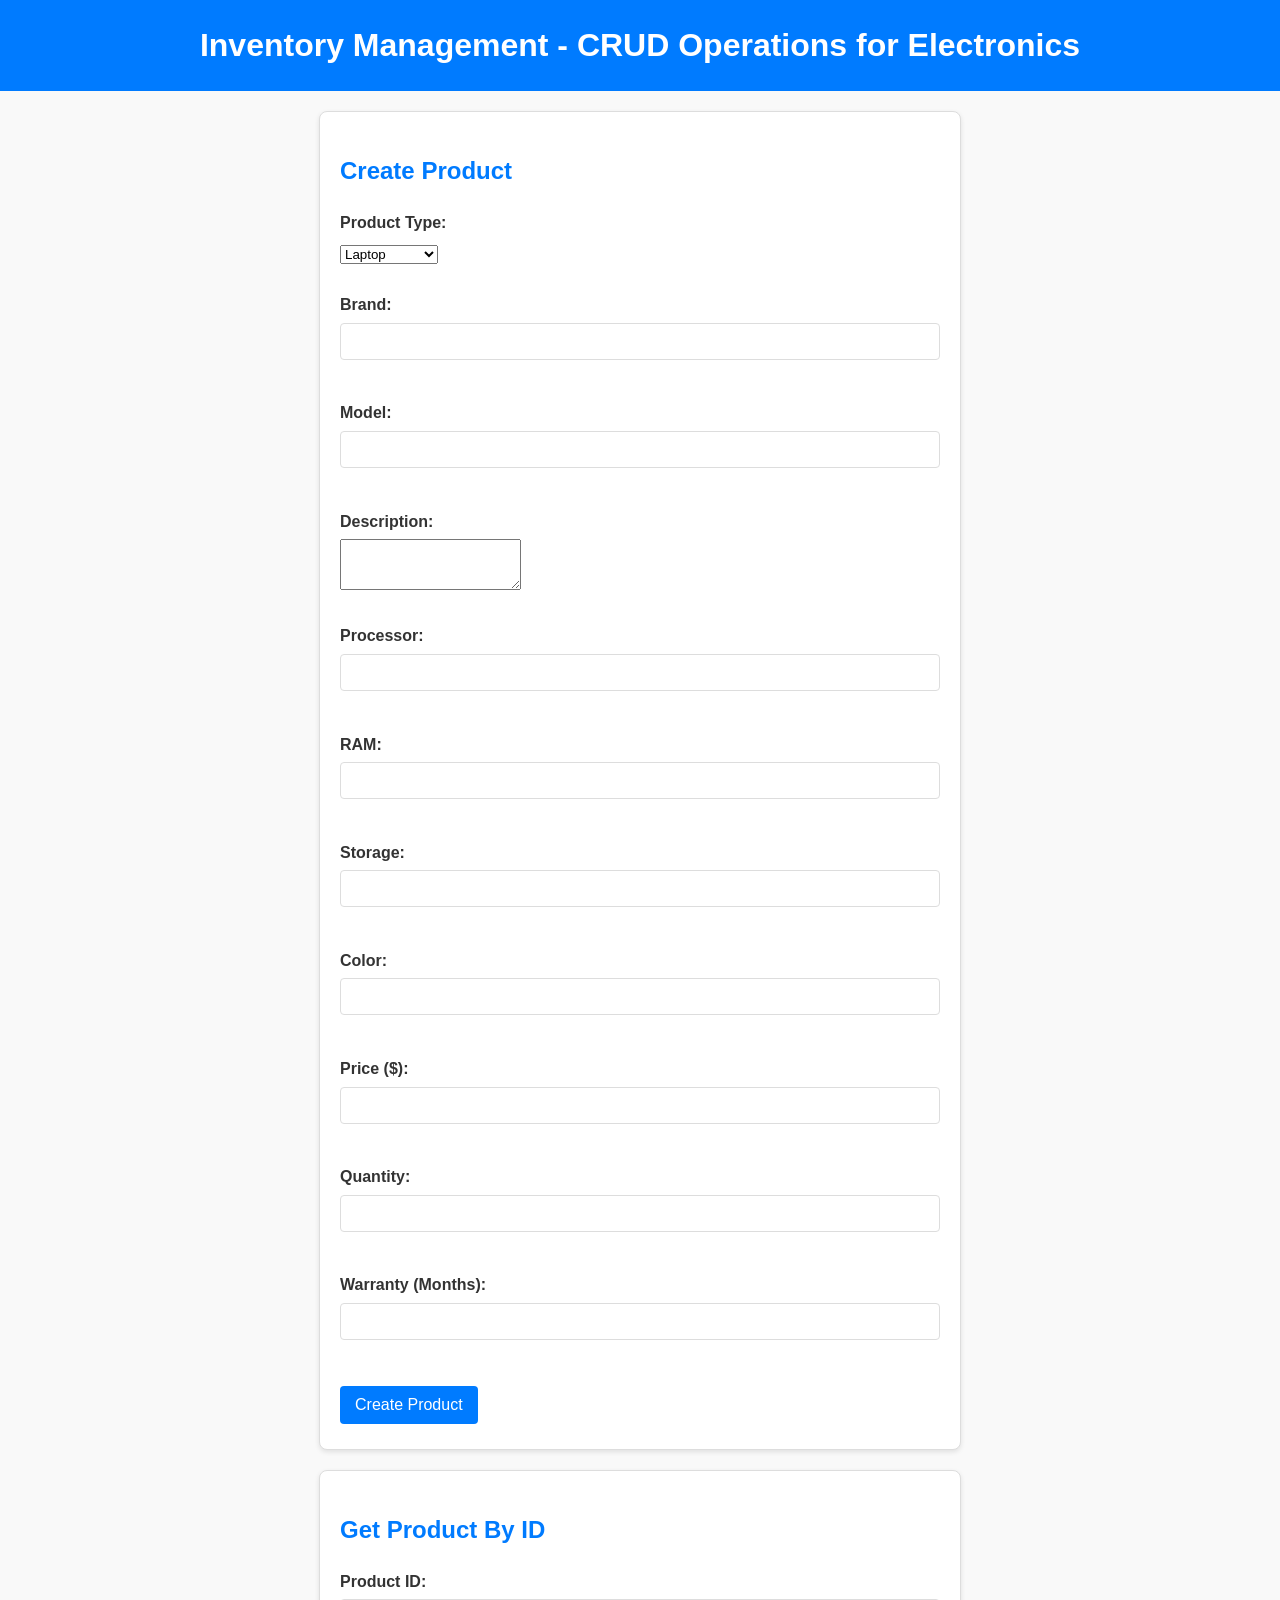
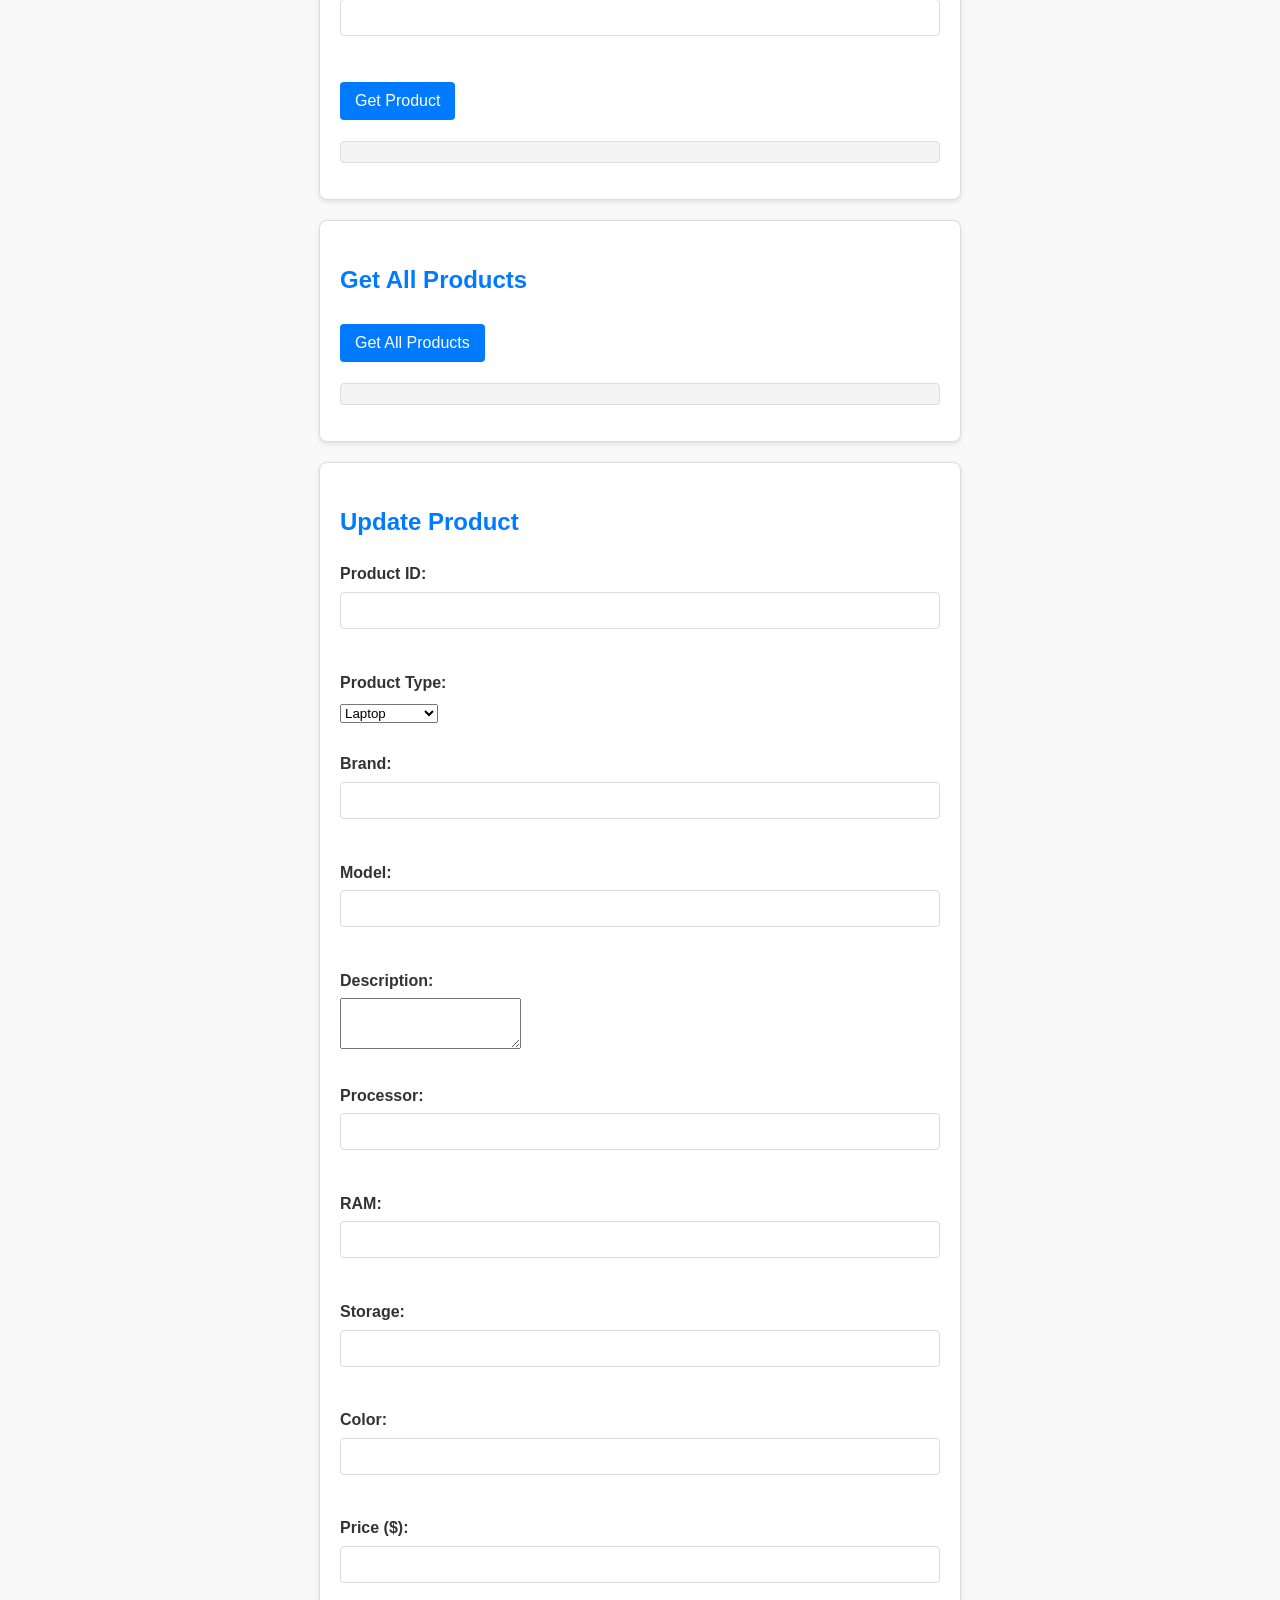
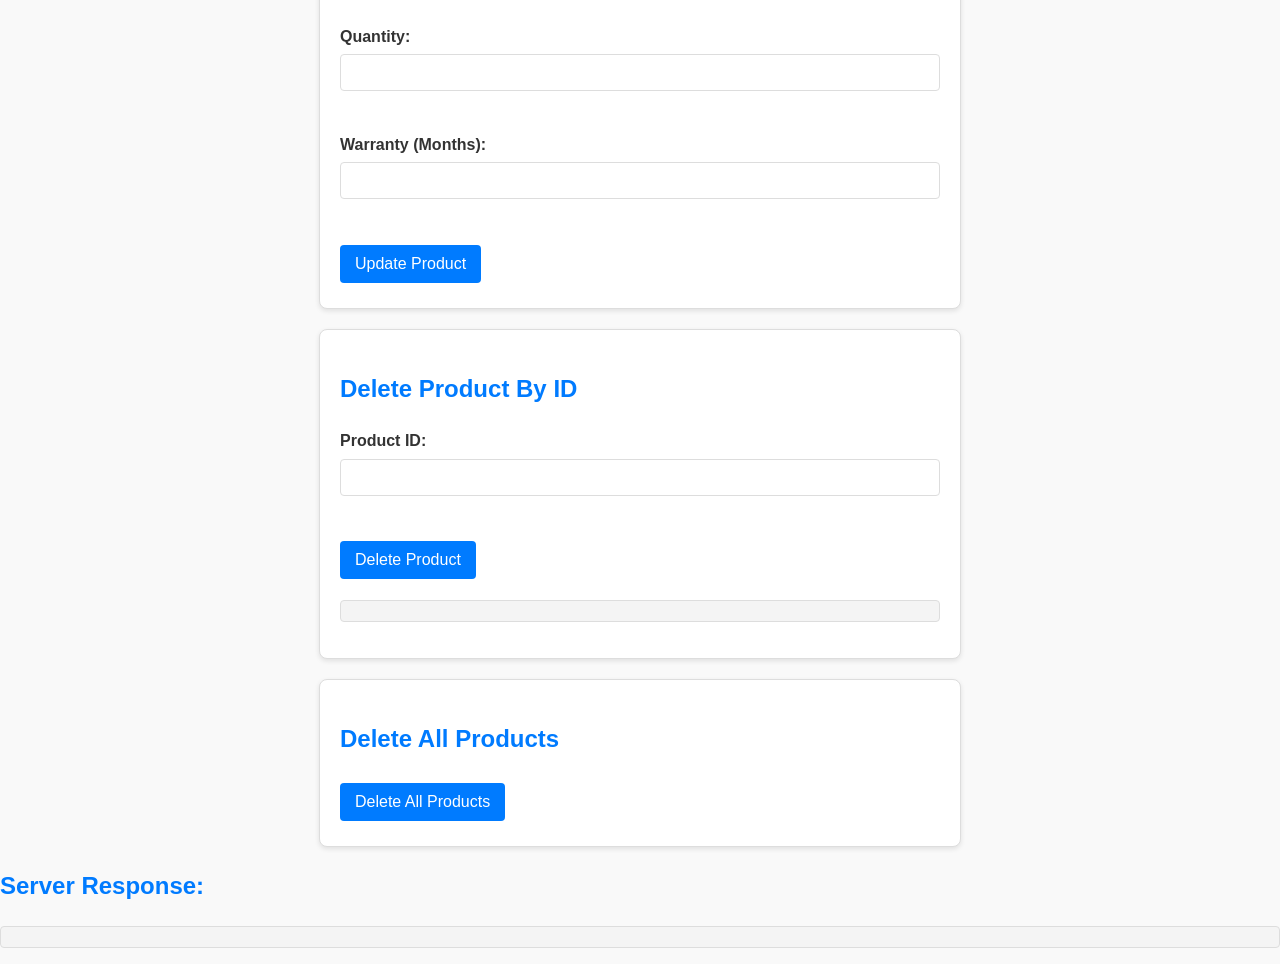
==== warehouse-frontend/admin.html @ 66490981 "Fixed Admin.js." ====
<!DOCTYPE html>
<html lang="en">
<head>
    <meta charset="UTF-8">
    <meta name="viewport" content="width=device-width, initial-scale=1.0">
    <title>Inventory Management</title>
    <script src="./js/admin.js" defer></script>
    <link rel="stylesheet" href="./css/styles.css">
</head>
<body>
<h1>Inventory Management - CRUD Operations for Electronics</h1>

<!-- Create Product -->
<section>
    <h2>Create Product</h2>

    <label for="create-type">Product Type:</label>
    <select id="create-type" onchange="toggleFields('create')">
        <option value="laptop">Laptop</option>
        <option value="smartphone">Smartphone</option>
        <option value="headphones">Headphones</option>
    </select><br><br>

    <label for="create-brand">Brand:</label>
    <input type="text" id="create-brand" required><br><br>

    <label for="create-model">Model:</label>
    <input type="text" id="create-model" required><br><br>

    <label for="create-description">Description:</label>
    <textarea id="create-description" rows="3" required></textarea><br><br>

    <div id="extra-fields-create">
        <label for="create-processor">Processor:</label>
        <input type="text" id="create-processor"><br><br>

        <label for="create-ram">RAM:</label>
        <input type="text" id="create-ram"><br><br>

        <label for="create-storage">Storage:</label>
        <input type="text" id="create-storage"><br><br>
    </div>

    <label for="create-color">Color:</label>
    <input type="text" id="create-color"><br><br>

    <label for="create-price">Price ($):</label>
    <input type="number" id="create-price" required><br><br>

    <label for="create-quantity">Quantity:</label>
    <input type="number" id="create-quantity" required><br><br>

    <label for="create-warranty">Warranty (Months):</label>
    <input type="number" id="create-warranty"><br><br>

    <button onclick="createProduct()">Create Product</button>
</section>

<!-- Get Product By ID -->
<section>
    <h2>Get Product By ID</h2>
    <label for="get-id">Product ID:</label>
    <input type="text" id="get-id" required><br><br>
    <button onclick="getProductById()">Get Product</button>
    <pre id="product-response"></pre>
</section>

<!-- Get All Products -->
<section>
    <h2>Get All Products</h2>
    <button onclick="getAllProducts()">Get All Products</button>
    <pre id="all-products-response"></pre>
</section>

<!-- Update Product -->
<section>
    <h2>Update Product</h2>
    <label for="update-id">Product ID:</label>
    <input type="text" id="update-id" required><br><br>

    <label for="update-type">Product Type:</label>
    <select id="update-type" onchange="toggleFields('update')">
        <option value="laptop">Laptop</option>
        <option value="smartphone">Smartphone</option>
        <option value="headphones">Headphones</option>
    </select><br><br>

    <label for="update-brand">Brand:</label>
    <input type="text" id="update-brand"><br><br>

    <label for="update-model">Model:</label>
    <input type="text" id="update-model"><br><br>

    <label for="update-description">Description:</label>
    <textarea id="update-description" rows="3"></textarea><br><br>

    <div id="extra-fields-update">
        <label for="update-processor">Processor:</label>
        <input type="text" id="update-processor"><br><br>

        <label for="update-ram">RAM:</label>
        <input type="text" id="update-ram"><br><br>

        <label for="update-storage">Storage:</label>
        <input type="text" id="update-storage"><br><br>
    </div>

    <label for="update-color">Color:</label>
    <input type="text" id="update-color"><br><br>

    <label for="update-price">Price ($):</label>
    <input type="number" id="update-price"><br><br>

    <label for="update-quantity">Quantity:</label>
    <input type="number" id="update-quantity"><br><br>

    <label for="update-warranty">Warranty (Months):</label>
    <input type="number" id="update-warranty"><br><br>

    <button onclick="updateProduct()">Update Product</button>
</section>

<!-- Delete Product By ID -->
<section>
    <h2>Delete Product By ID</h2>
    <label for="delete-id">Product ID:</label>
    <input type="text" id="delete-id" required><br><br>
    <button onclick="deleteProduct()">Delete Product</button>
    <pre id="delete-response"></pre>
</section>



<!-- Delete All Products -->
<section>
    <h2>Delete All Products</h2>
    <button onclick="deleteAllProducts()">Delete All Products</button>
</section>

<h2>Server Response:</h2>
<pre id="server-response"></pre>
</body>
</html>
---- warehouse-frontend/css/styles.css ----
/* General Styles */
body {
    font-family: Arial, sans-serif;
    margin: 0;
    padding: 0;
    background-color: #f9f9f9;
    color: #333;
    line-height: 1.6;
}

h1 {
    text-align: center;
    background-color: #007bff;
    color: white;
    padding: 20px;
    margin: 0;
}

h2 {
    color: #007bff;
}

/* Sections */
section {
    background-color: white;
    margin: 20px auto;
    padding: 20px;
    border: 1px solid #ddd;
    border-radius: 8px;
    box-shadow: 0 2px 5px rgba(0, 0, 0, 0.1);
    max-width: 600px;
}

/* Labels and Inputs */
label {
    font-weight: bold;
    display: block;
    margin-bottom: 5px;
}

input[type="text"],
input[type="number"] {
    width: 100%;
    padding: 10px;
    margin-bottom: 15px;
    border: 1px solid #ddd;
    border-radius: 4px;
    box-sizing: border-box;
}

/* Buttons */
button {
    display: inline-block;
    background-color: #007bff;
    color: white;
    padding: 10px 15px;
    border: none;
    border-radius: 4px;
    cursor: pointer;
    font-size: 16px;
    margin: 5px 0;
}

button:hover {
    background-color: #0056b3;
}

/* Pre-formatted Response Areas */
pre {
    background-color: #f4f4f4;
    border: 1px solid #ddd;
    padding: 10px;
    overflow-x: auto;
    border-radius: 4px;
    font-family: Consolas, "Courier New", monospace;
}

/* Responsive Design */
@media (max-width: 768px) {
    section {
        margin: 10px;
        padding: 15px;
    }

    input[type="text"],
    input[type="number"] {
        font-size: 14px;
    }

    button {
        font-size: 14px;
        padding: 8px 12px;
    }
}
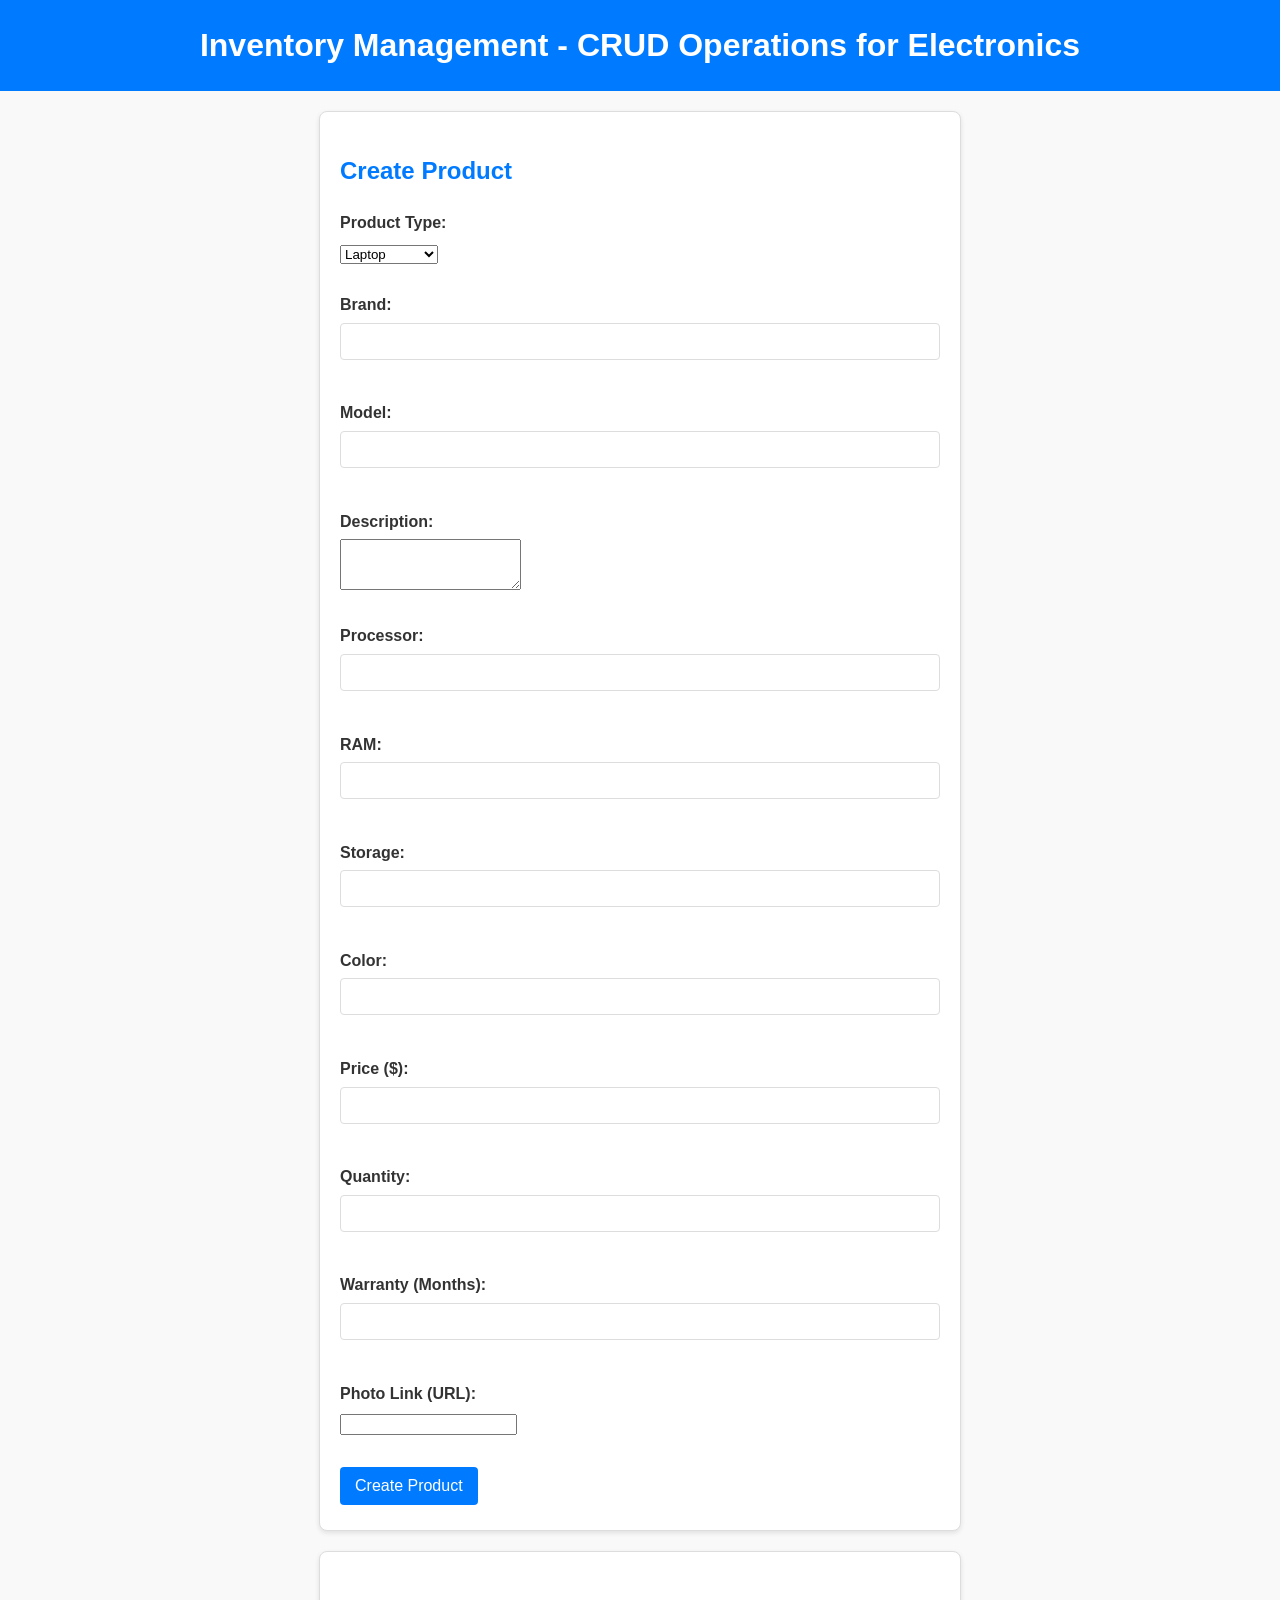
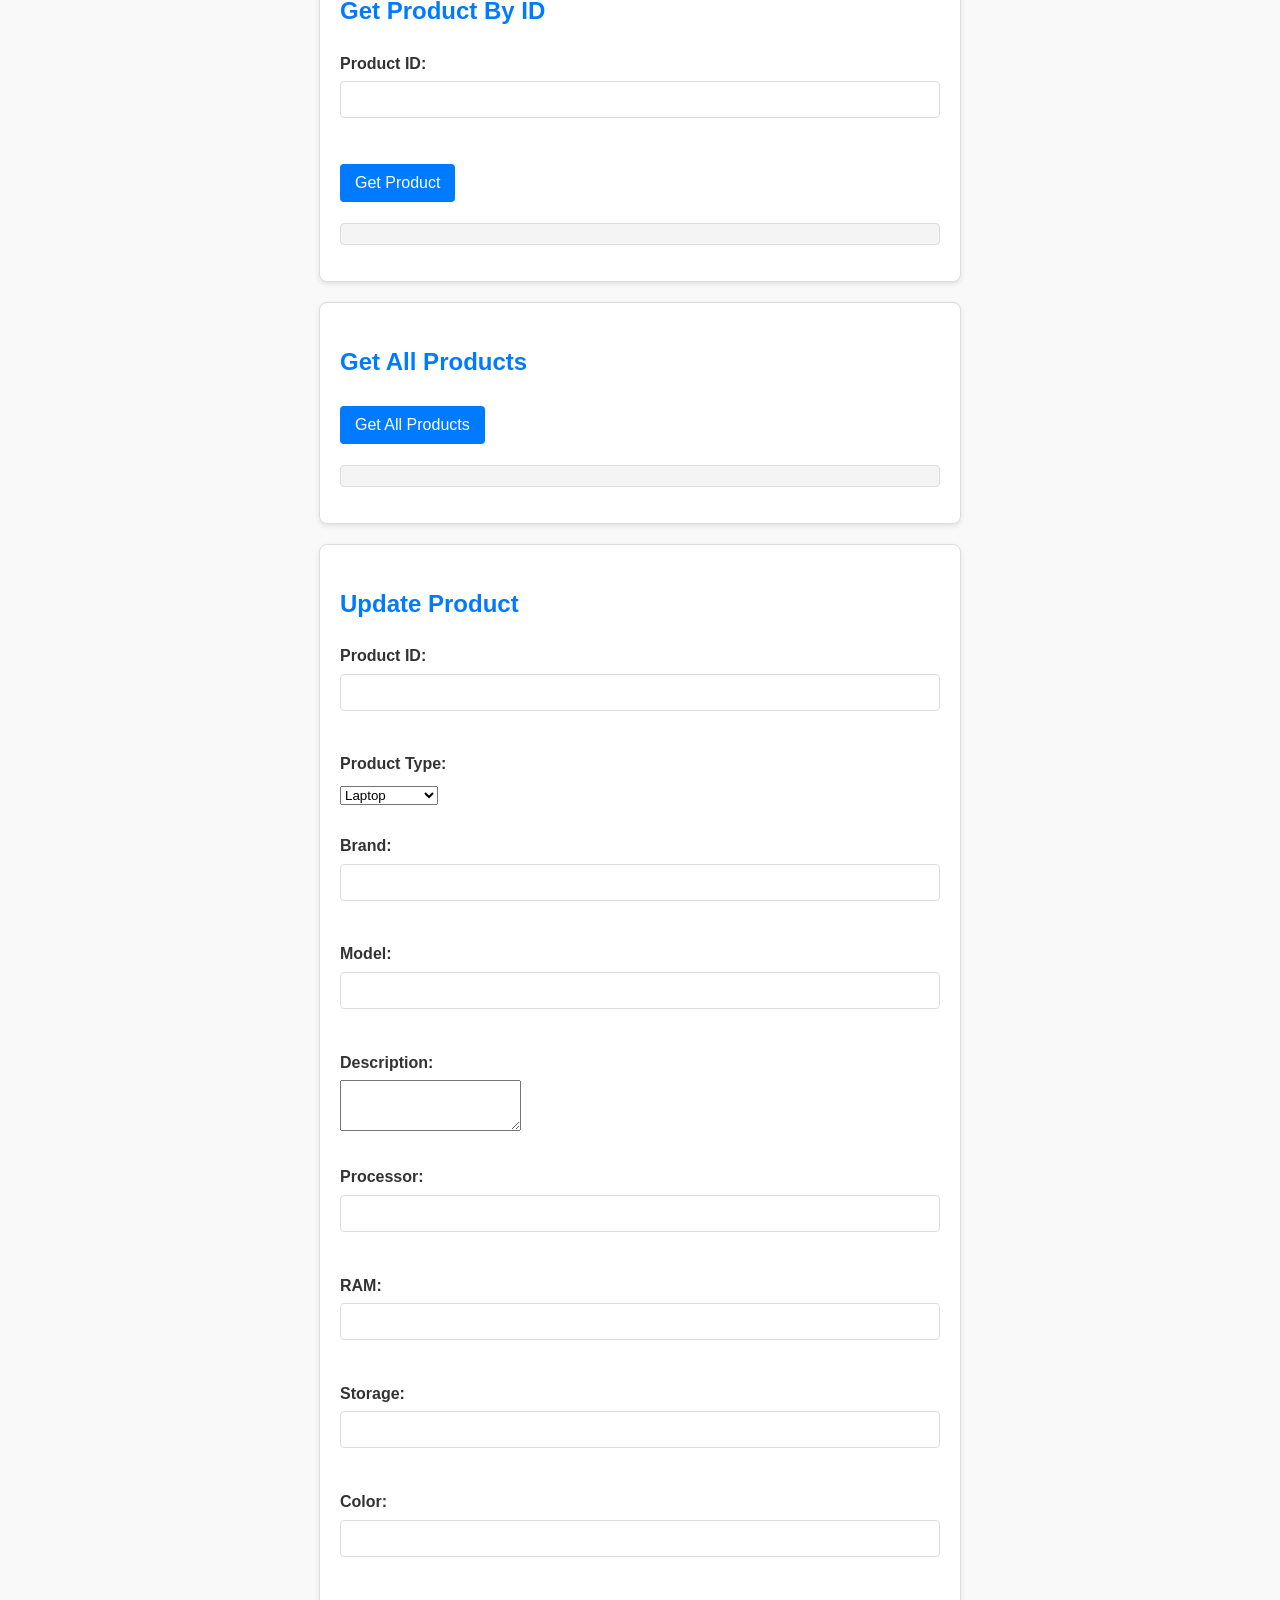
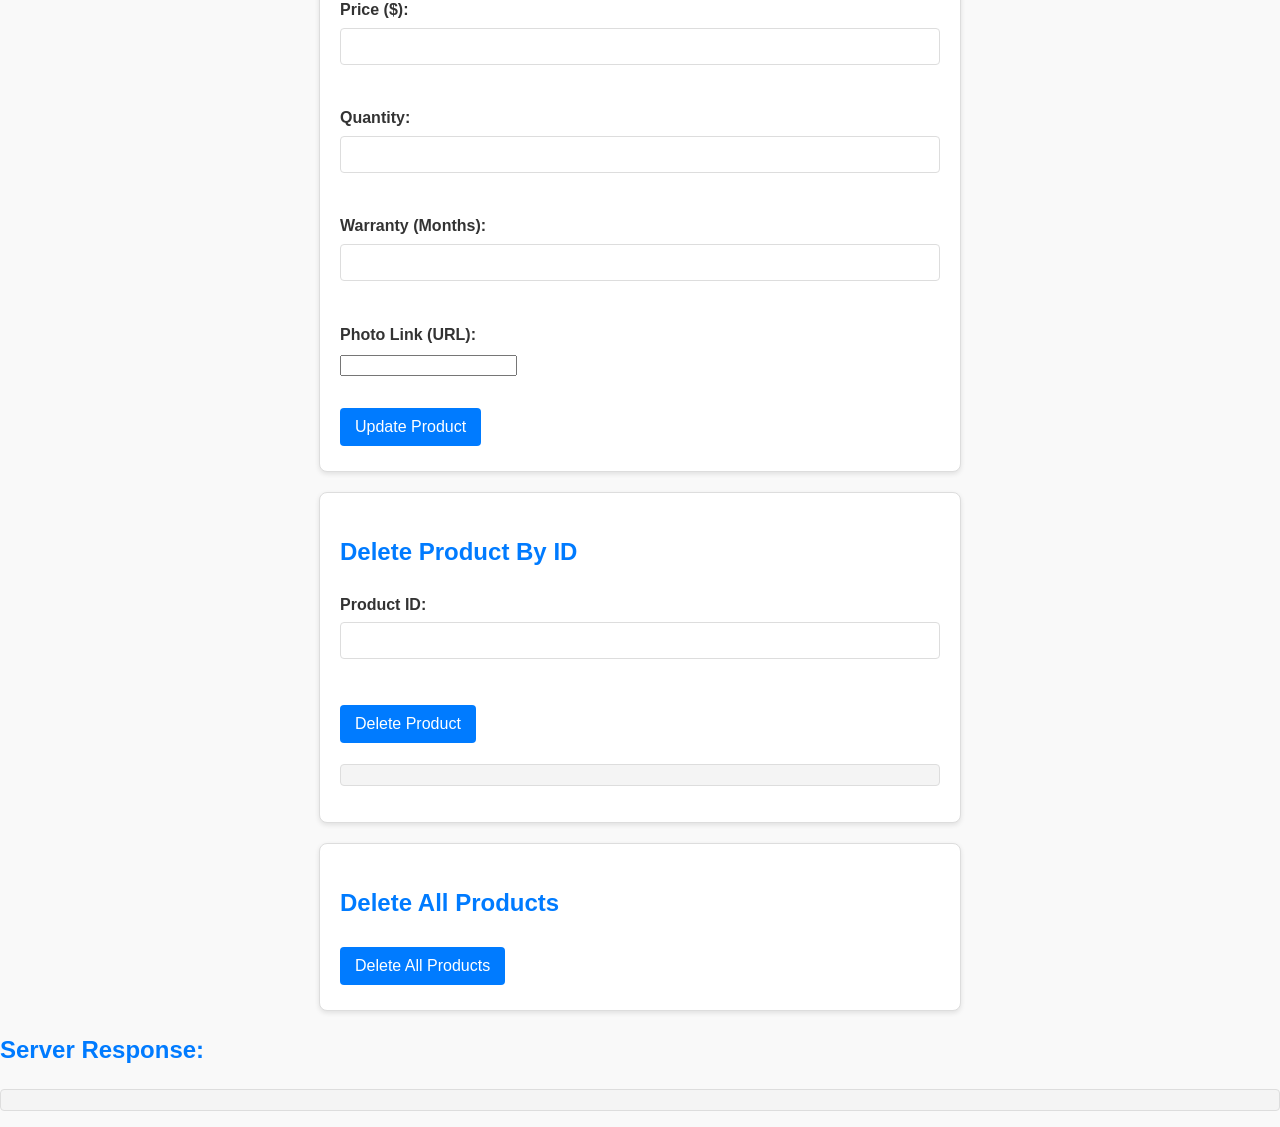
==== commit df275f7b: "Adding photos to index.html." ====
--- a/warehouse-frontend/admin.html
+++ b/warehouse-frontend/admin.html
@@ -13,7 +13,6 @@
 <!-- Create Product -->
 <section>
     <h2>Create Product</h2>
-
     <label for="create-type">Product Type:</label>
     <select id="create-type" onchange="toggleFields('create')">
         <option value="laptop">Laptop</option>
@@ -52,6 +51,9 @@
 
     <label for="create-warranty">Warranty (Months):</label>
     <input type="number" id="create-warranty"><br><br>
+
+    <label for="create-link">Photo Link (URL):</label>
+    <input type="url" id="create-link" required><br><br>
 
     <button onclick="createProduct()">Create Product</button>
 </section>
@@ -117,6 +119,9 @@
     <label for="update-warranty">Warranty (Months):</label>
     <input type="number" id="update-warranty"><br><br>
 
+    <label for="update-link">Photo Link (URL):</label>
+    <input type="url" id="update-link"><br><br>
+
     <button onclick="updateProduct()">Update Product</button>
 </section>
 
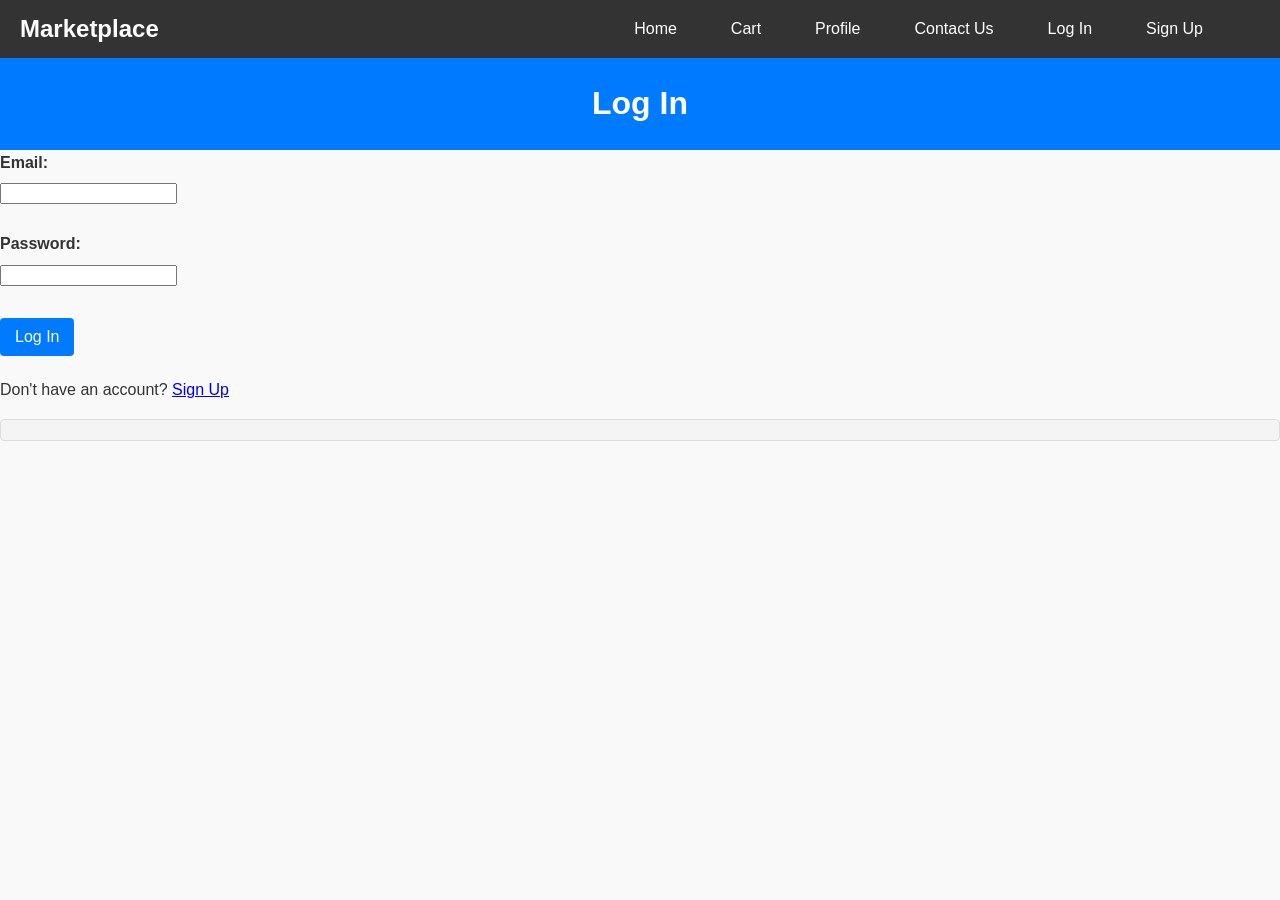
==== commit 7c444421: "Log In verification." ====
--- a/warehouse-frontend/admin.html
+++ b/warehouse-frontend/admin.html
@@ -6,8 +6,24 @@
     <title>Inventory Management</title>
     <script src="./js/admin.js" defer></script>
     <link rel="stylesheet" href="./css/styles.css">
+    <link rel="stylesheet" href="./css/navBar.css">
 </head>
 <body>
+<nav class="navbar">
+    <div class="logo">
+        <a href="index.html">Marketplace</a>
+    </div>
+    <ul class="nav-links">
+        <li><a href="index.html">Home</a></li>
+        <li><a href="shoppingCart.html">Cart</a></li>
+        <li><a href="profile.html">Profile</a></li>
+        <li><a href="ContactUs.html">Contact Us</a></li>
+        <li class="admin-link" id="admin-link" style="display: none;"><a href="admin.html">Admin Panel</a></li>
+        <li><a href="LogIn.html" id="login-link">Log In</a></li>
+        <li><a href="SignUp.html" id="signup-link">Sign Up</a></li>
+        <li><a href="#" id="logout-link" style="display: none;">Log Out</a></li>
+    </ul>
+</nav>
 <h1>Inventory Management - CRUD Operations for Electronics</h1>
 
 <!-- Create Product -->
@@ -144,5 +160,6 @@
 
 <h2>Server Response:</h2>
 <pre id="server-response"></pre>
+<script src="./js/navbar.js" defer></script>
 </body>
 </html>
--- a/warehouse-frontend/css/navBar.css
+++ b/warehouse-frontend/css/navBar.css
@@ -0,0 +1,47 @@
+.navbar {
+    background-color: #333;
+    overflow: hidden;
+    display: flex;
+    justify-content: space-between;
+    align-items: center;
+    padding: 10px 20px;
+}
+
+.logo a {
+    color: #fff;
+    text-decoration: none;
+    font-size: 24px;
+    font-weight: bold;
+}
+
+.nav-links {
+    list-style: none;
+    display: flex;
+    margin: 0;
+    padding: 0;
+}
+
+.nav-links li {
+    margin: 0 15px;
+}
+
+.nav-links a {
+    color: #fff;
+    text-decoration: none;
+    padding: 8px 12px;
+    transition: background-color 0.3s, color 0.3s;
+}
+
+.nav-links a:hover {
+    background-color: #555;
+    color: #fff;
+    border-radius: 4px;
+}
+
+.admin-link {
+    display: none; /* Hidden by default */
+}
+
+#logout-link {
+    cursor: pointer;
+}
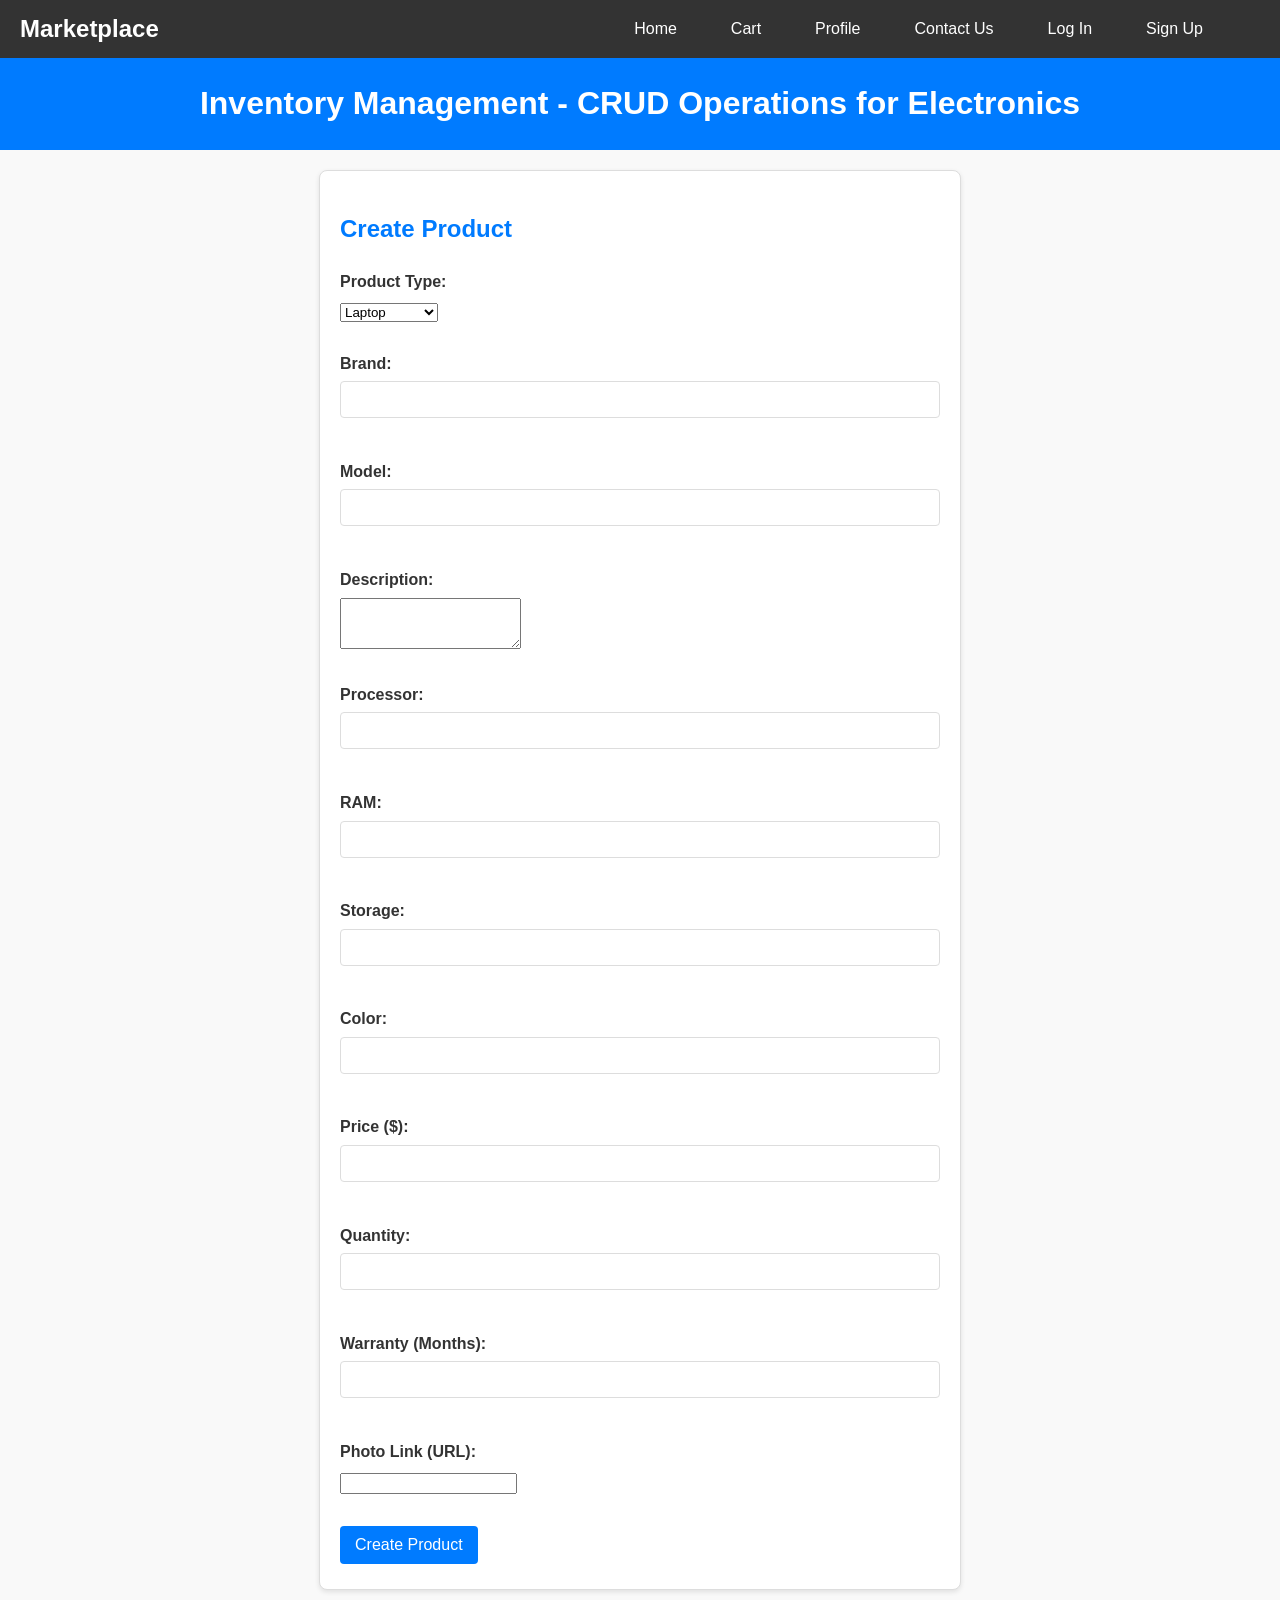
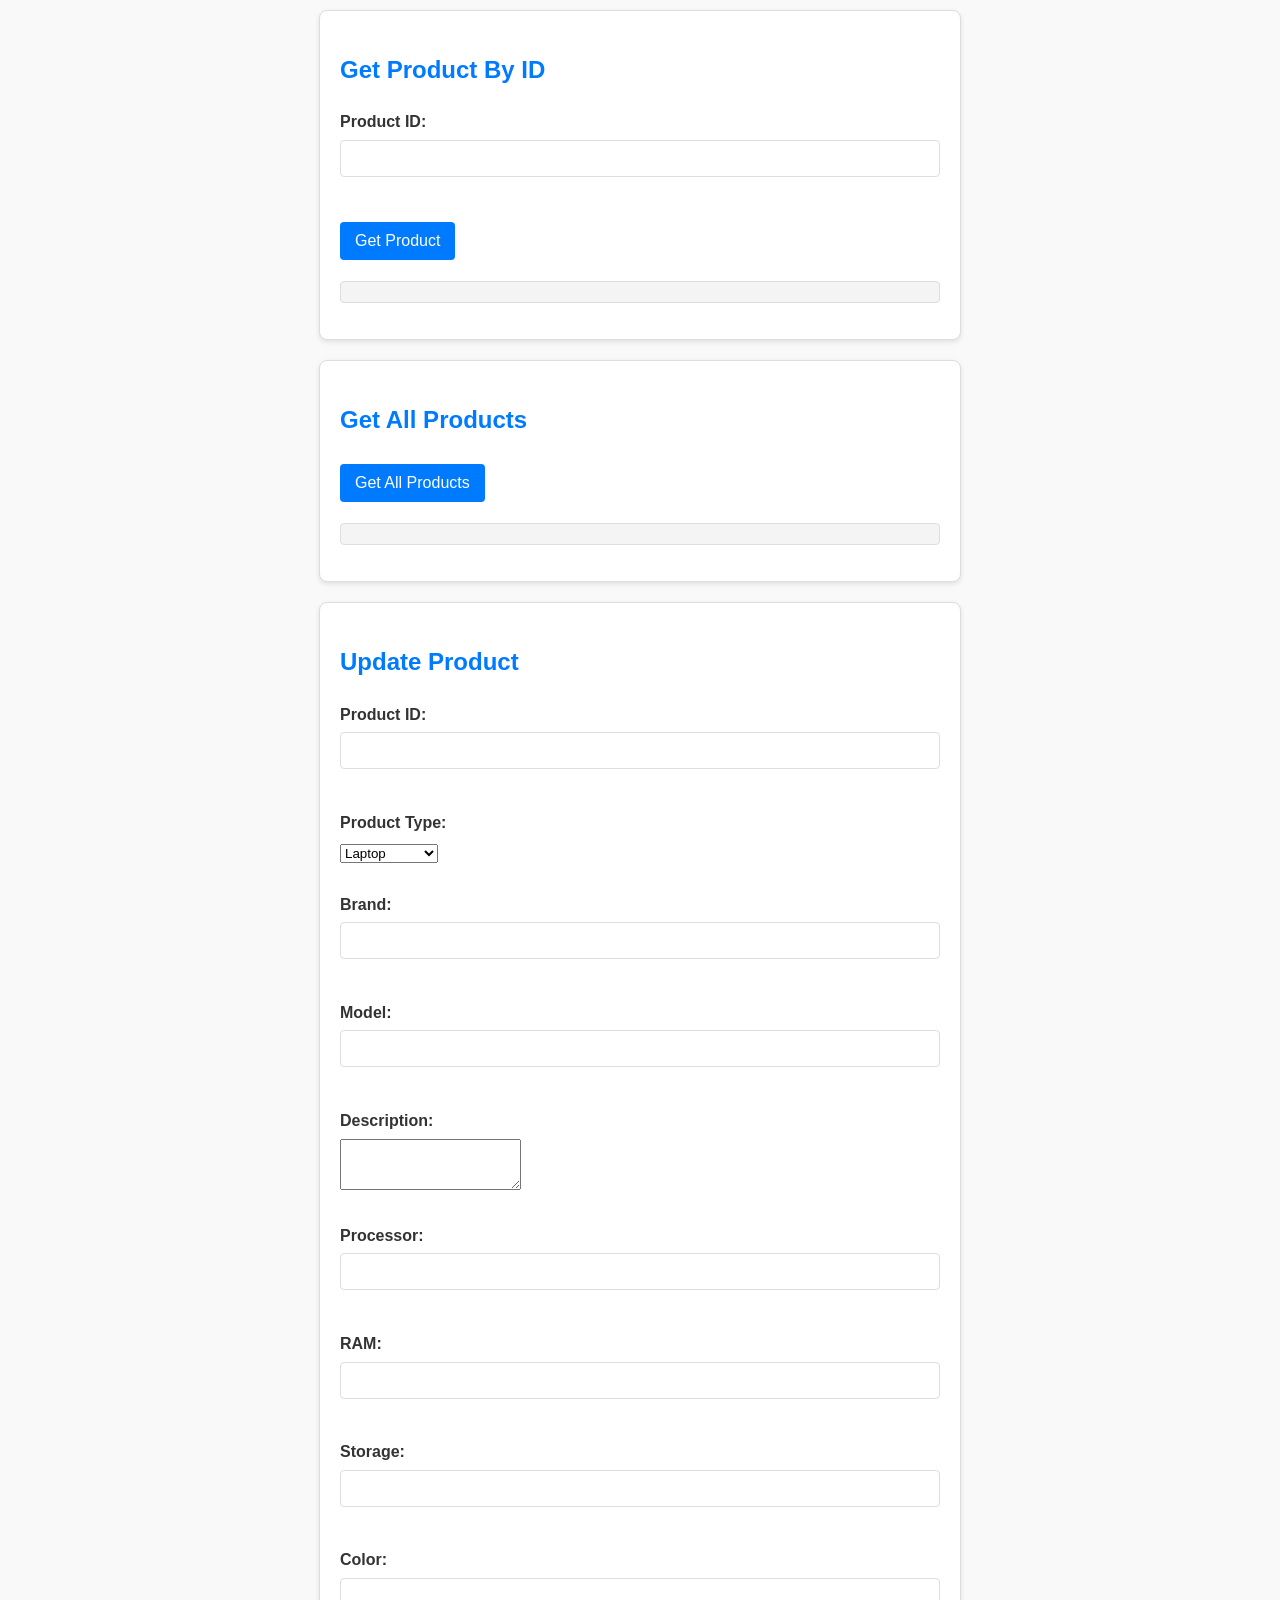
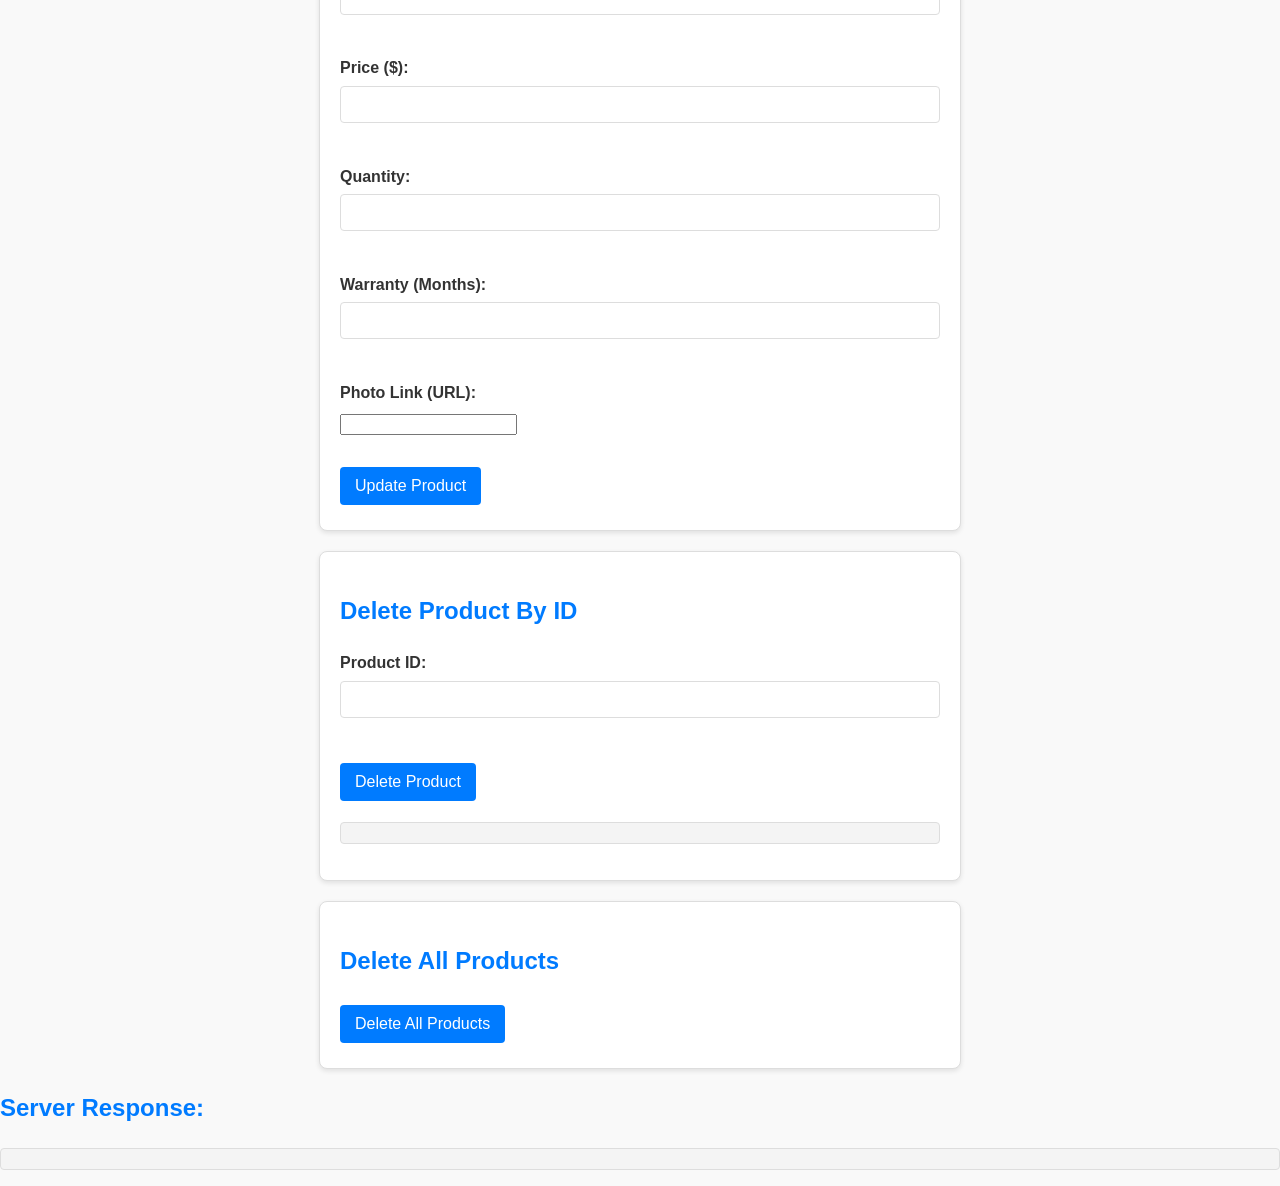
==== commit 9faf49a6: "Log In verification." ====
--- a/warehouse-frontend/admin.html
+++ b/warehouse-frontend/admin.html
@@ -18,7 +18,9 @@
         <li><a href="shoppingCart.html">Cart</a></li>
         <li><a href="profile.html">Profile</a></li>
         <li><a href="ContactUs.html">Contact Us</a></li>
-        <li class="admin-link" id="admin-link" style="display: none;"><a href="admin.html">Admin Panel</a></li>
+        <li class="admin-link" id="admin-link" style="display: none;">
+            <a href="admin.html">Admin Panel</a>
+        </li>
         <li><a href="LogIn.html" id="login-link">Log In</a></li>
         <li><a href="SignUp.html" id="signup-link">Sign Up</a></li>
         <li><a href="#" id="logout-link" style="display: none;">Log Out</a></li>
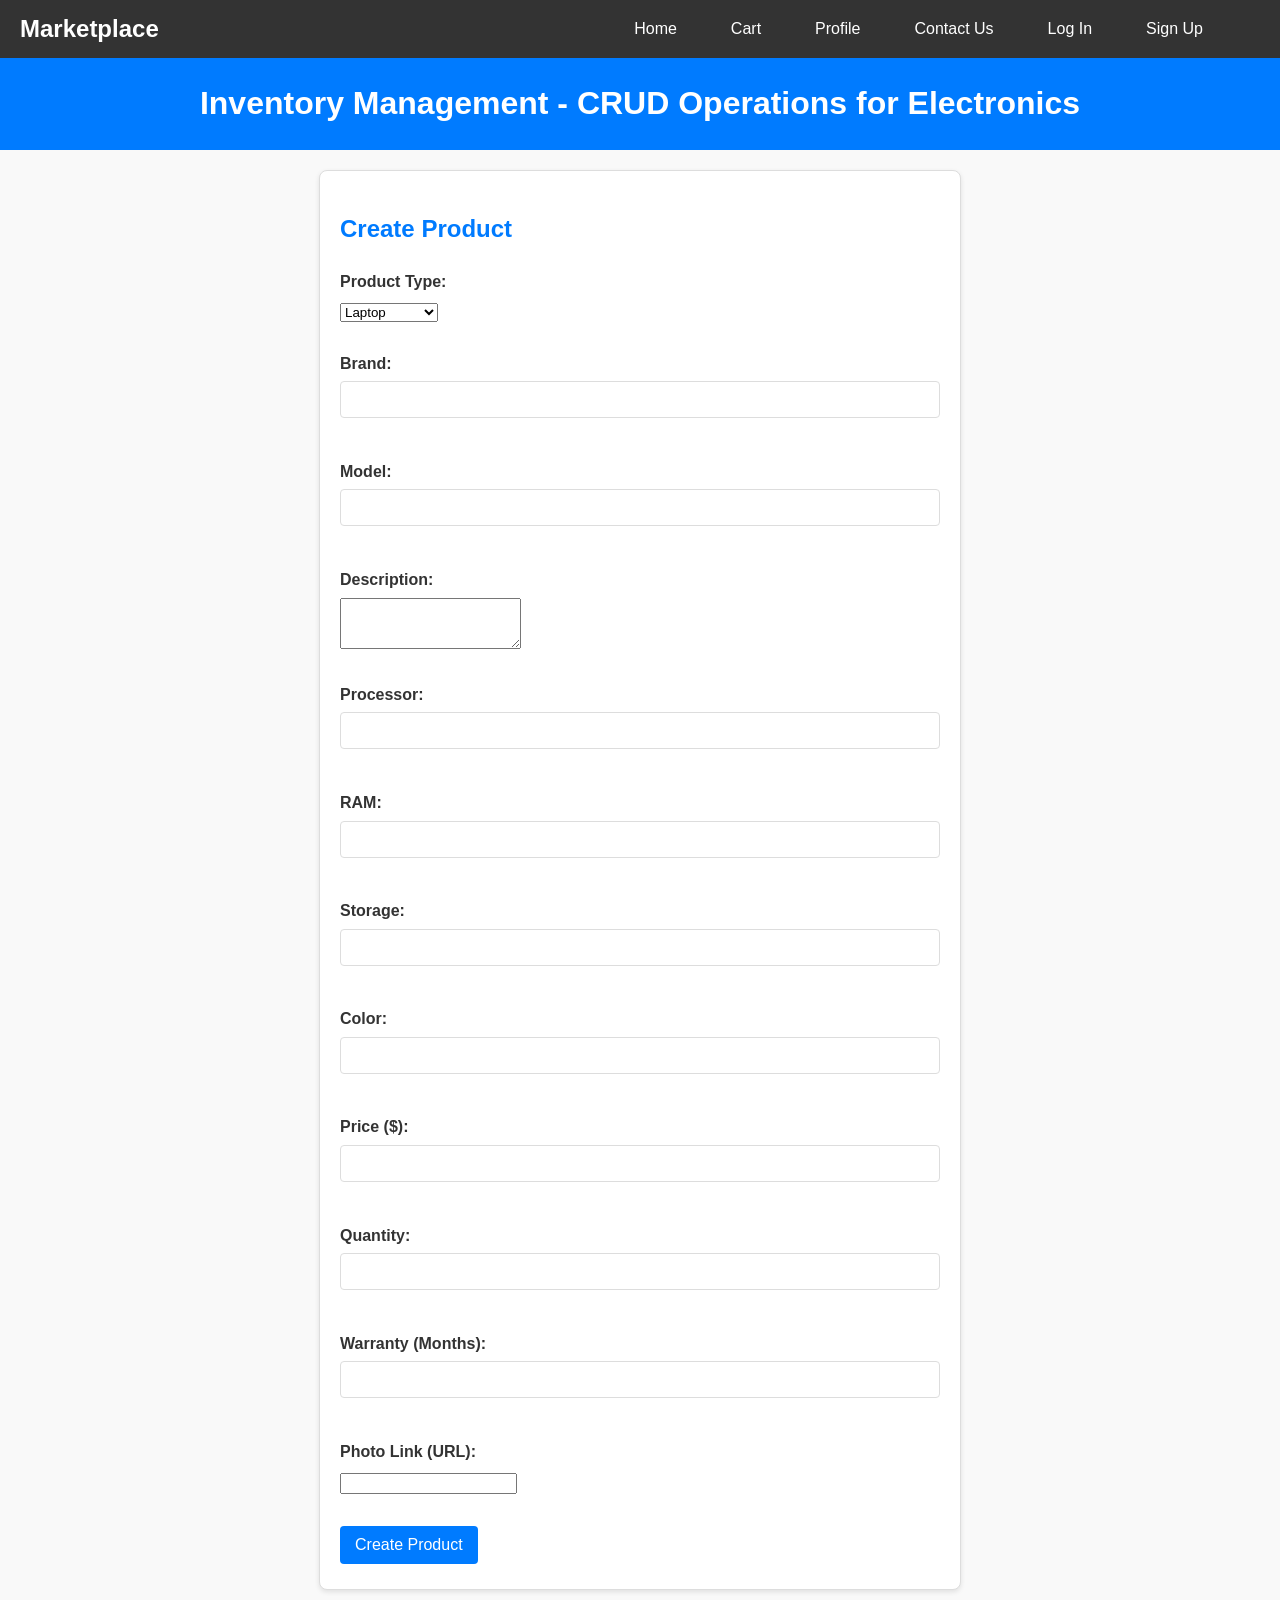
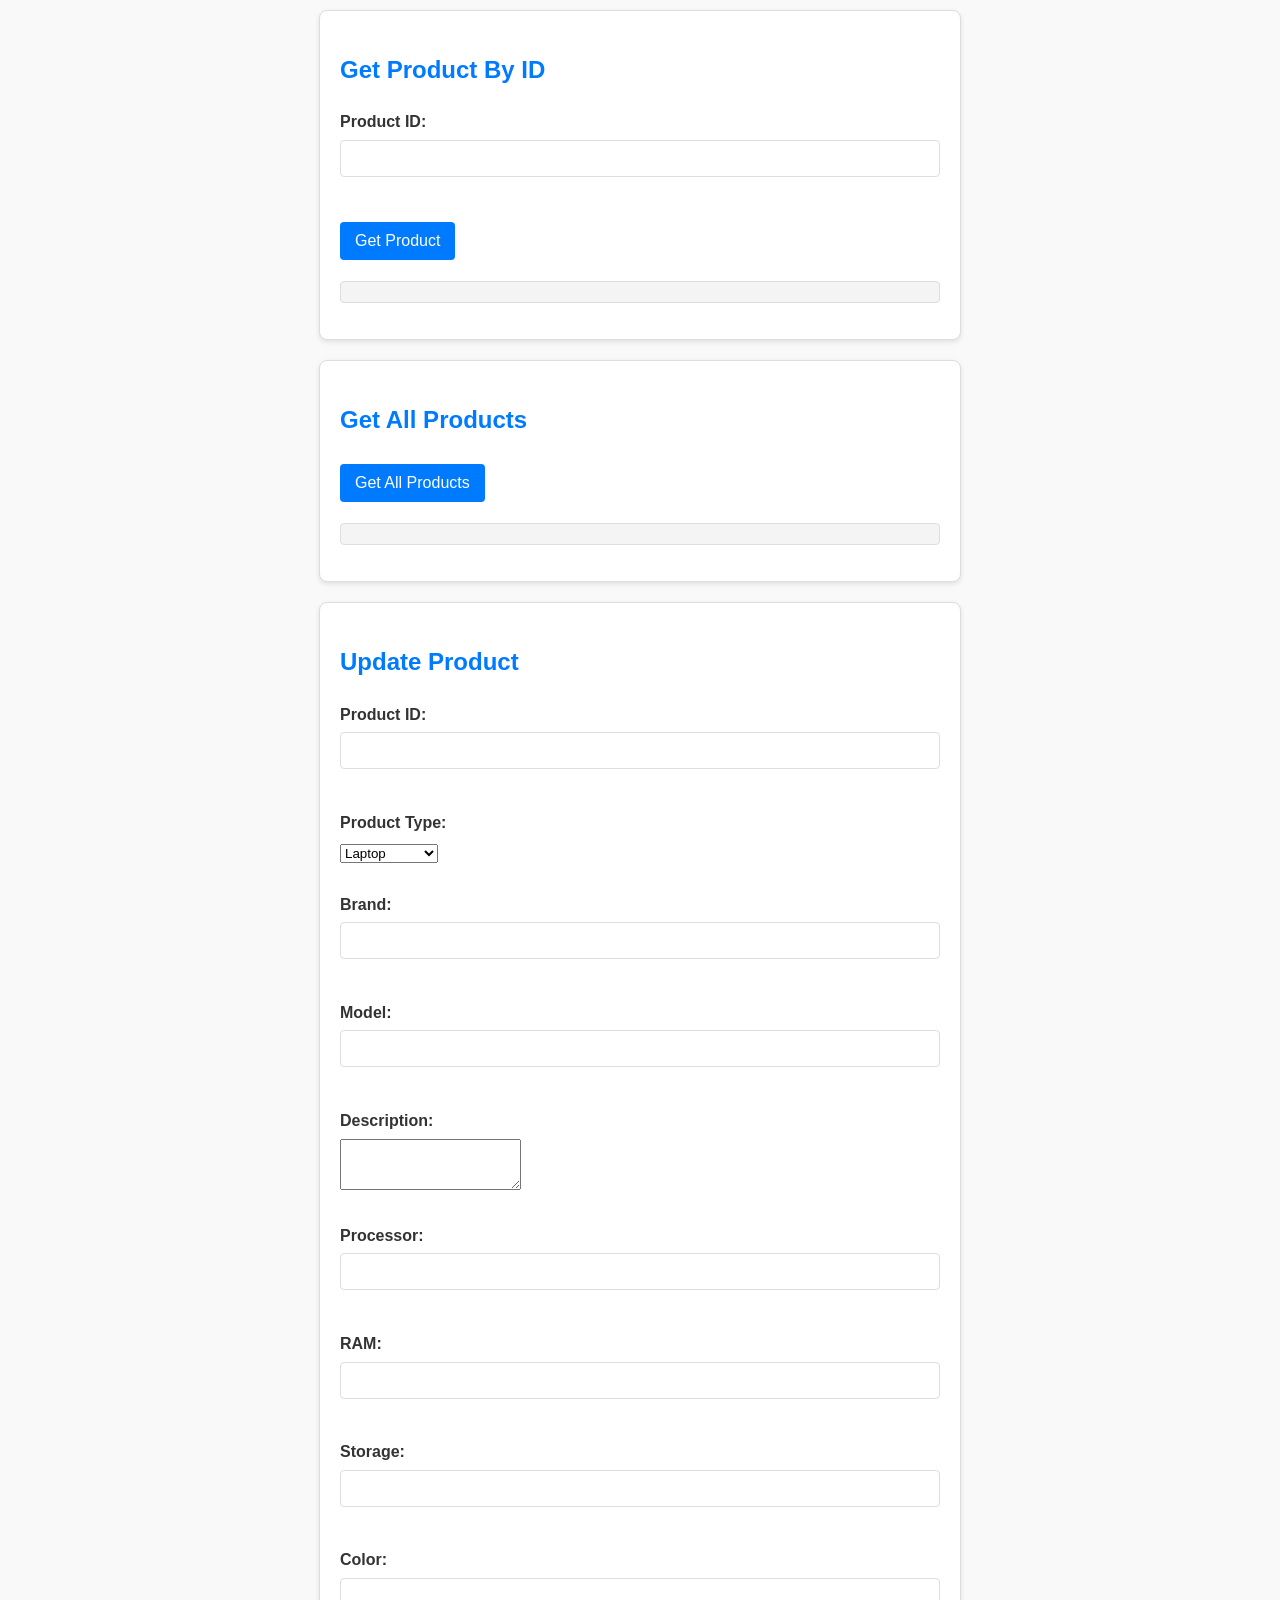
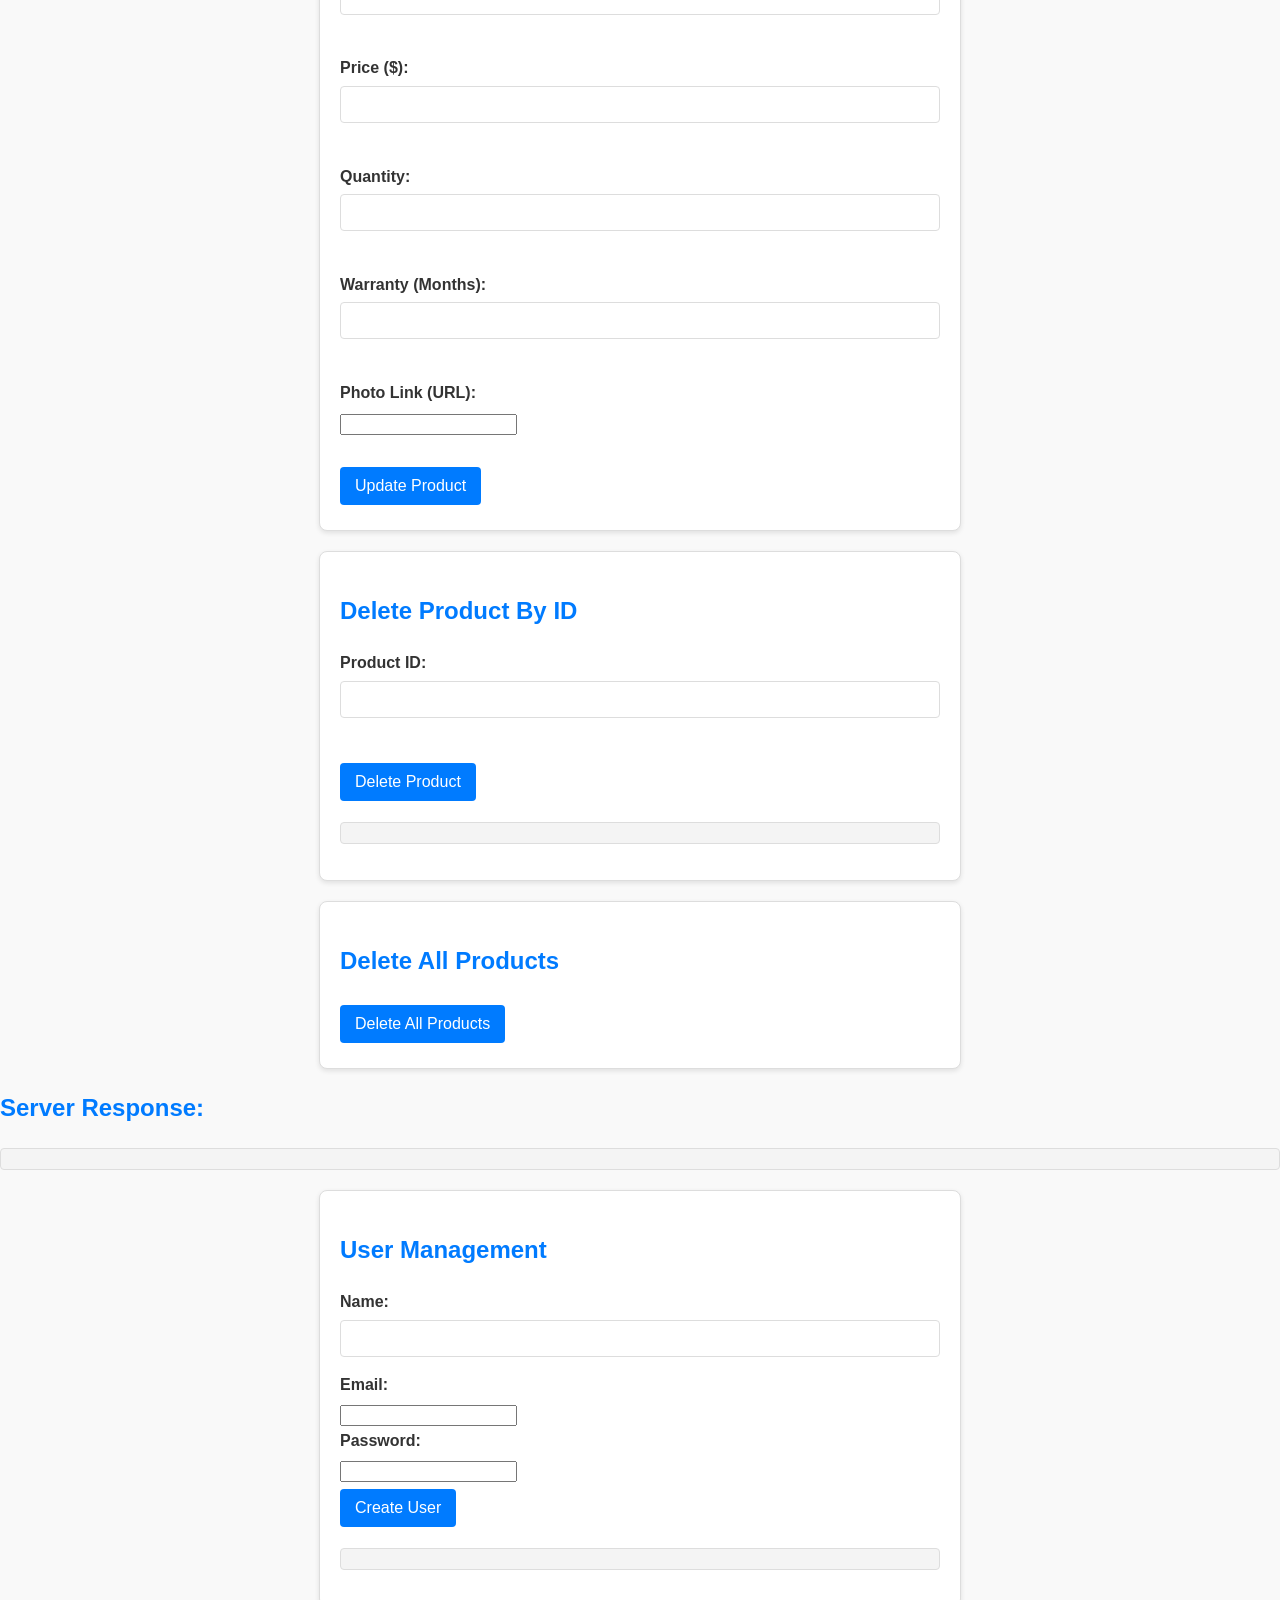
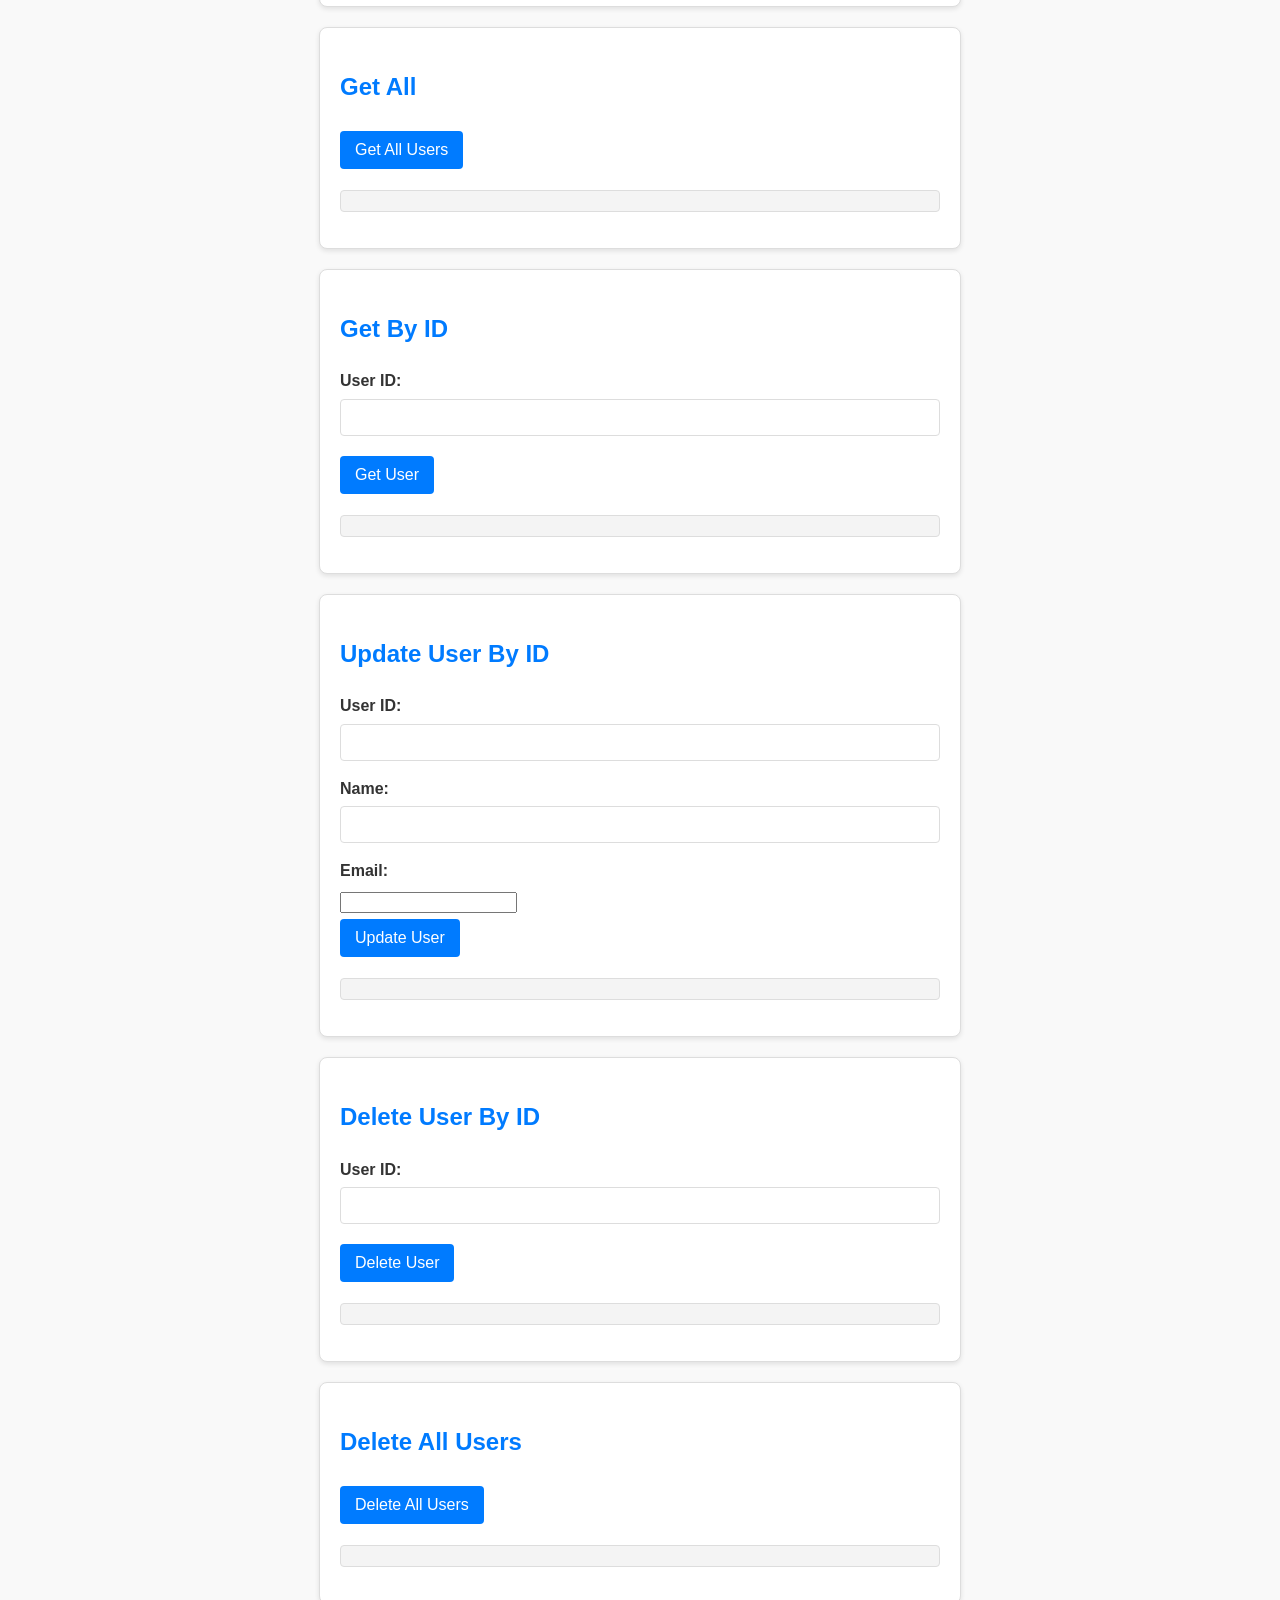
==== commit b96fb145: "Verification." ====
--- a/warehouse-frontend/admin.html
+++ b/warehouse-frontend/admin.html
@@ -162,6 +162,69 @@
 
 <h2>Server Response:</h2>
 <pre id="server-response"></pre>
+
+<section>
+    <h2>User Management</h2>
+
+    <!-- Create User -->
+    <form id="create-user-form">
+        <label for="create-name">Name:</label>
+        <input type="text" id="create-name" required><br>
+        <label for="create-email">Email:</label>
+        <input type="email" id="create-email" required><br>
+        <label for="create-password">Password:</label>
+        <input type="password" id="create-password" required><br>
+        <button type="submit">Create User</button>
+    </form>
+    <pre id="create-user-response"></pre>
+</section>
+<section>
+    <!-- Get All Users -->
+    <h2>Get All</h2>
+    <button onclick="getAllUsers()">Get All Users</button>
+    <pre id="all-users-response"></pre>
+    <!-- Get User by ID -->
+</section>
+<section>
+    <h2>Get By ID</h2>
+    <form id="get-user-form">
+        <label for="get-id">User ID:</label>
+        <input type="text" id="get-id" required><br>
+        <button type="submit">Get User</button>
+    </form>
+    <pre id="get-user-response"></pre>
+</section>
+<section>
+    <h2>Update User By ID</h2>
+    <!-- Update User -->
+    <form id="update-user-form">
+        <label for="update-id">User ID:</label>
+        <input type="text" id="update-id" required><br>
+        <label for="update-name">Name:</label>
+        <input type="text" id="update-name"><br>
+        <label for="update-email">Email:</label>
+        <input type="email" id="update-email"><br>
+        <button type="submit">Update User</button>
+    </form>
+    <pre id="update-user-response"></pre>
+</section>
+<section>
+    <h2>Delete User By ID</h2>
+    <!-- Delete User -->
+    <form id="delete-user-form">
+        <label for="delete-id">User ID:</label>
+        <input type="text" id="delete-id" required><br>
+        <button type="submit">Delete User</button>
+    </form>
+    <pre id="delete-user-response"></pre>
+</section>
+<section>
+    <h2>Delete All Users</h2>
+    <!-- Delete All Users -->
+    <button onclick="deleteAllUsers()">Delete All Users</button>
+    <pre id="delete-all-users-response"></pre>
+</section>
+<script src="./js/user.js"></script>
 <script src="./js/navbar.js" defer></script>
 </body>
 </html>
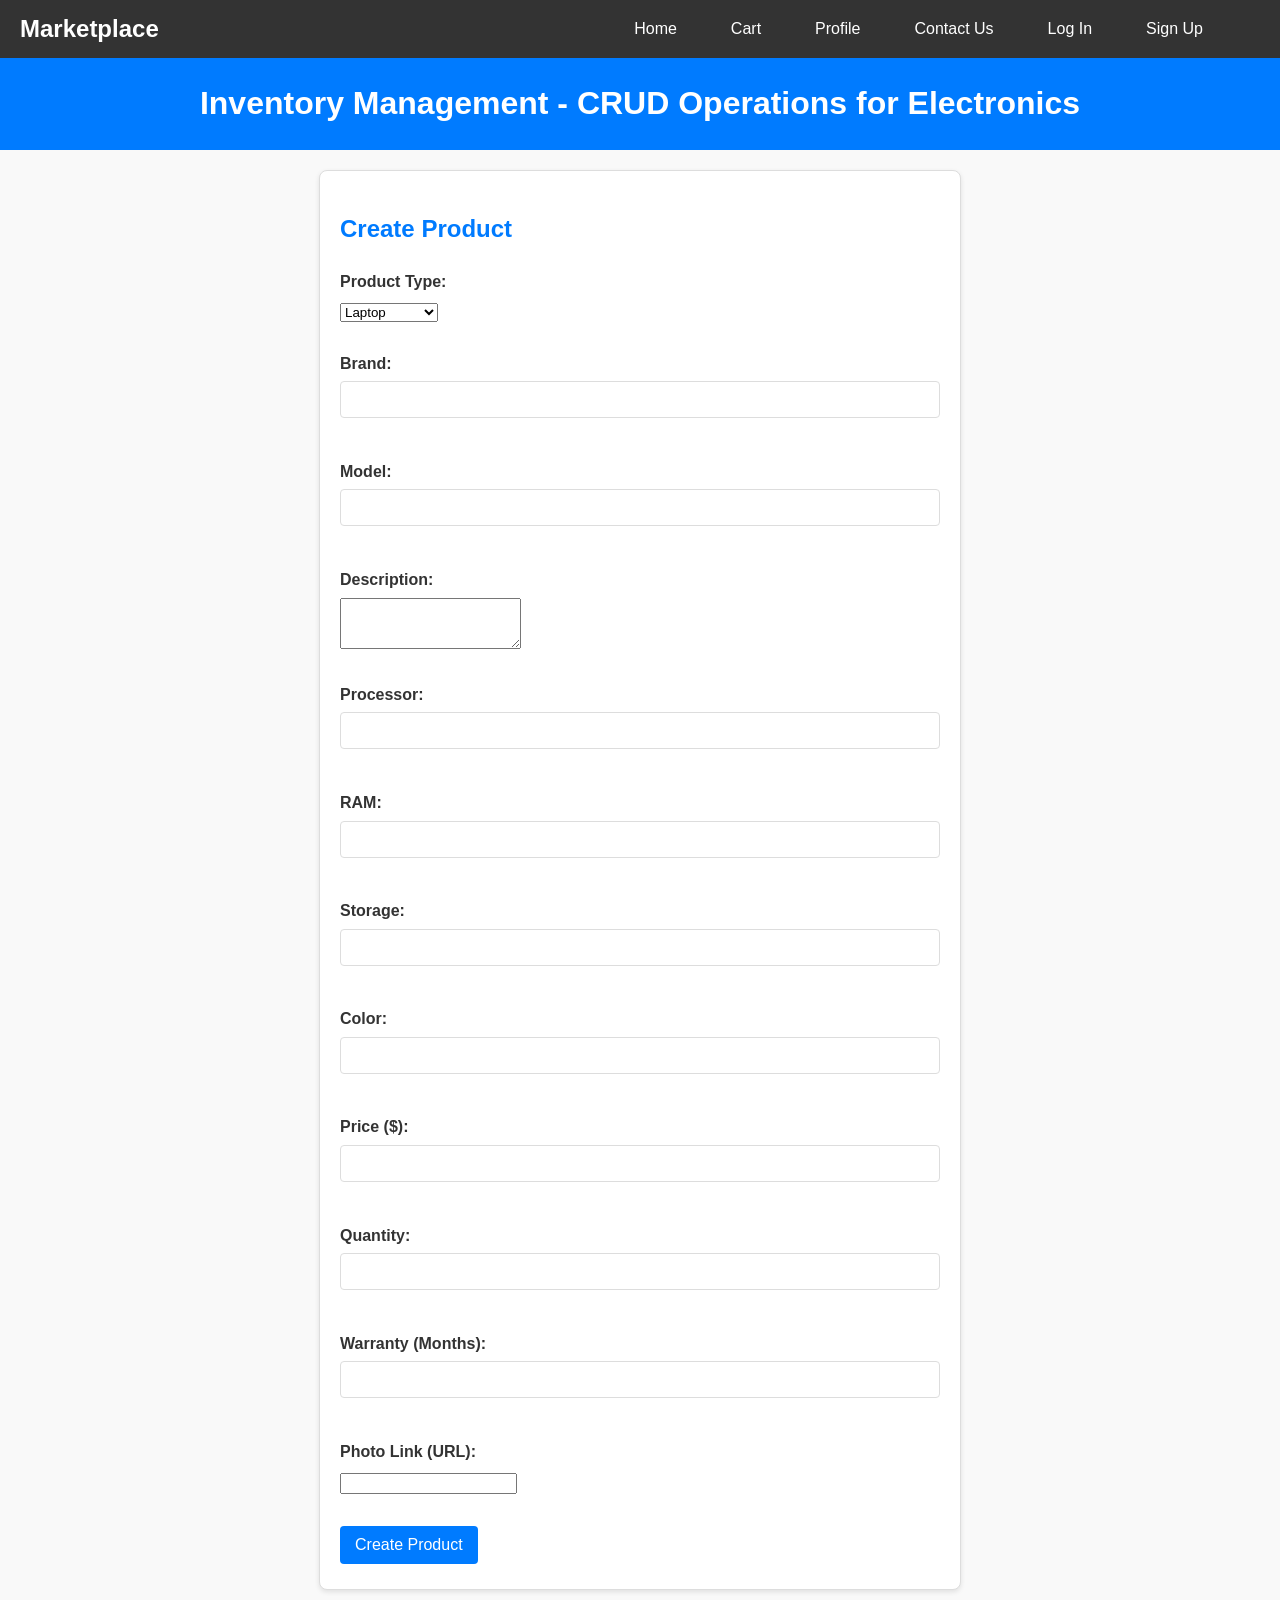
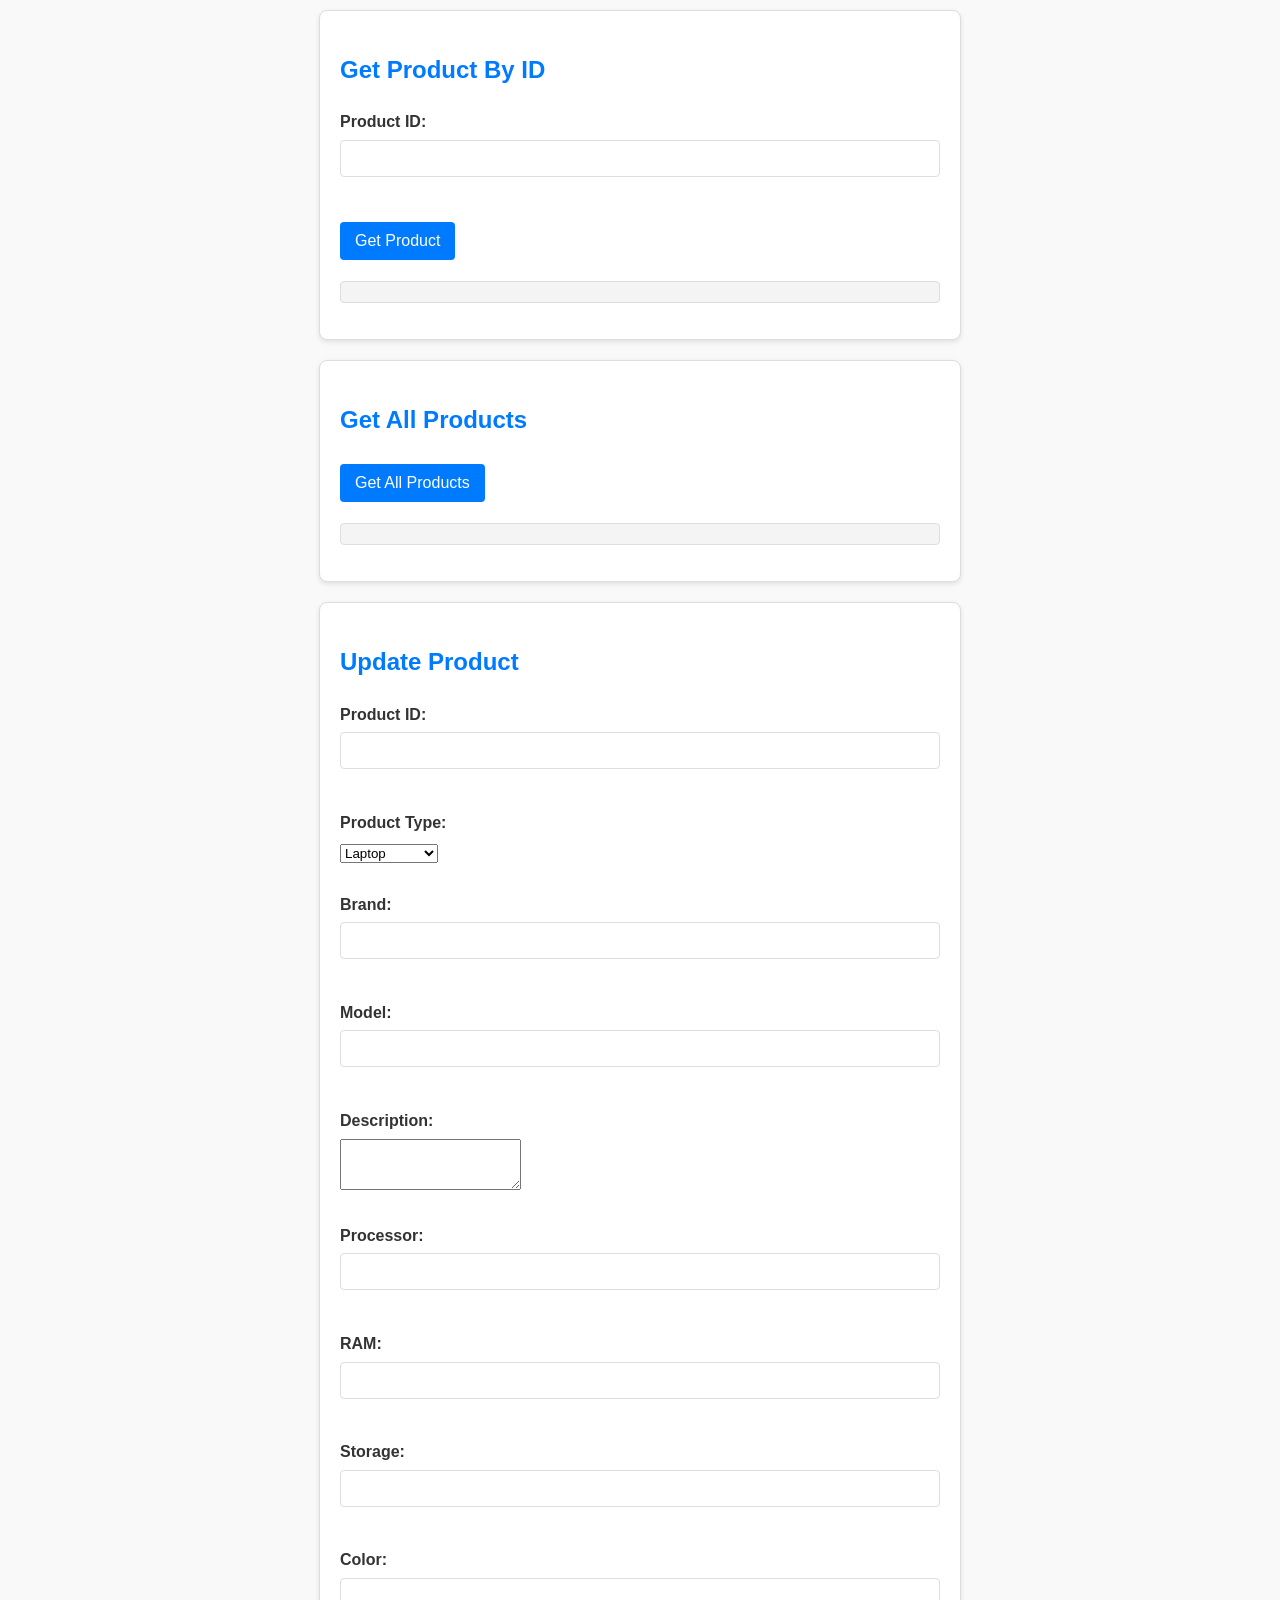
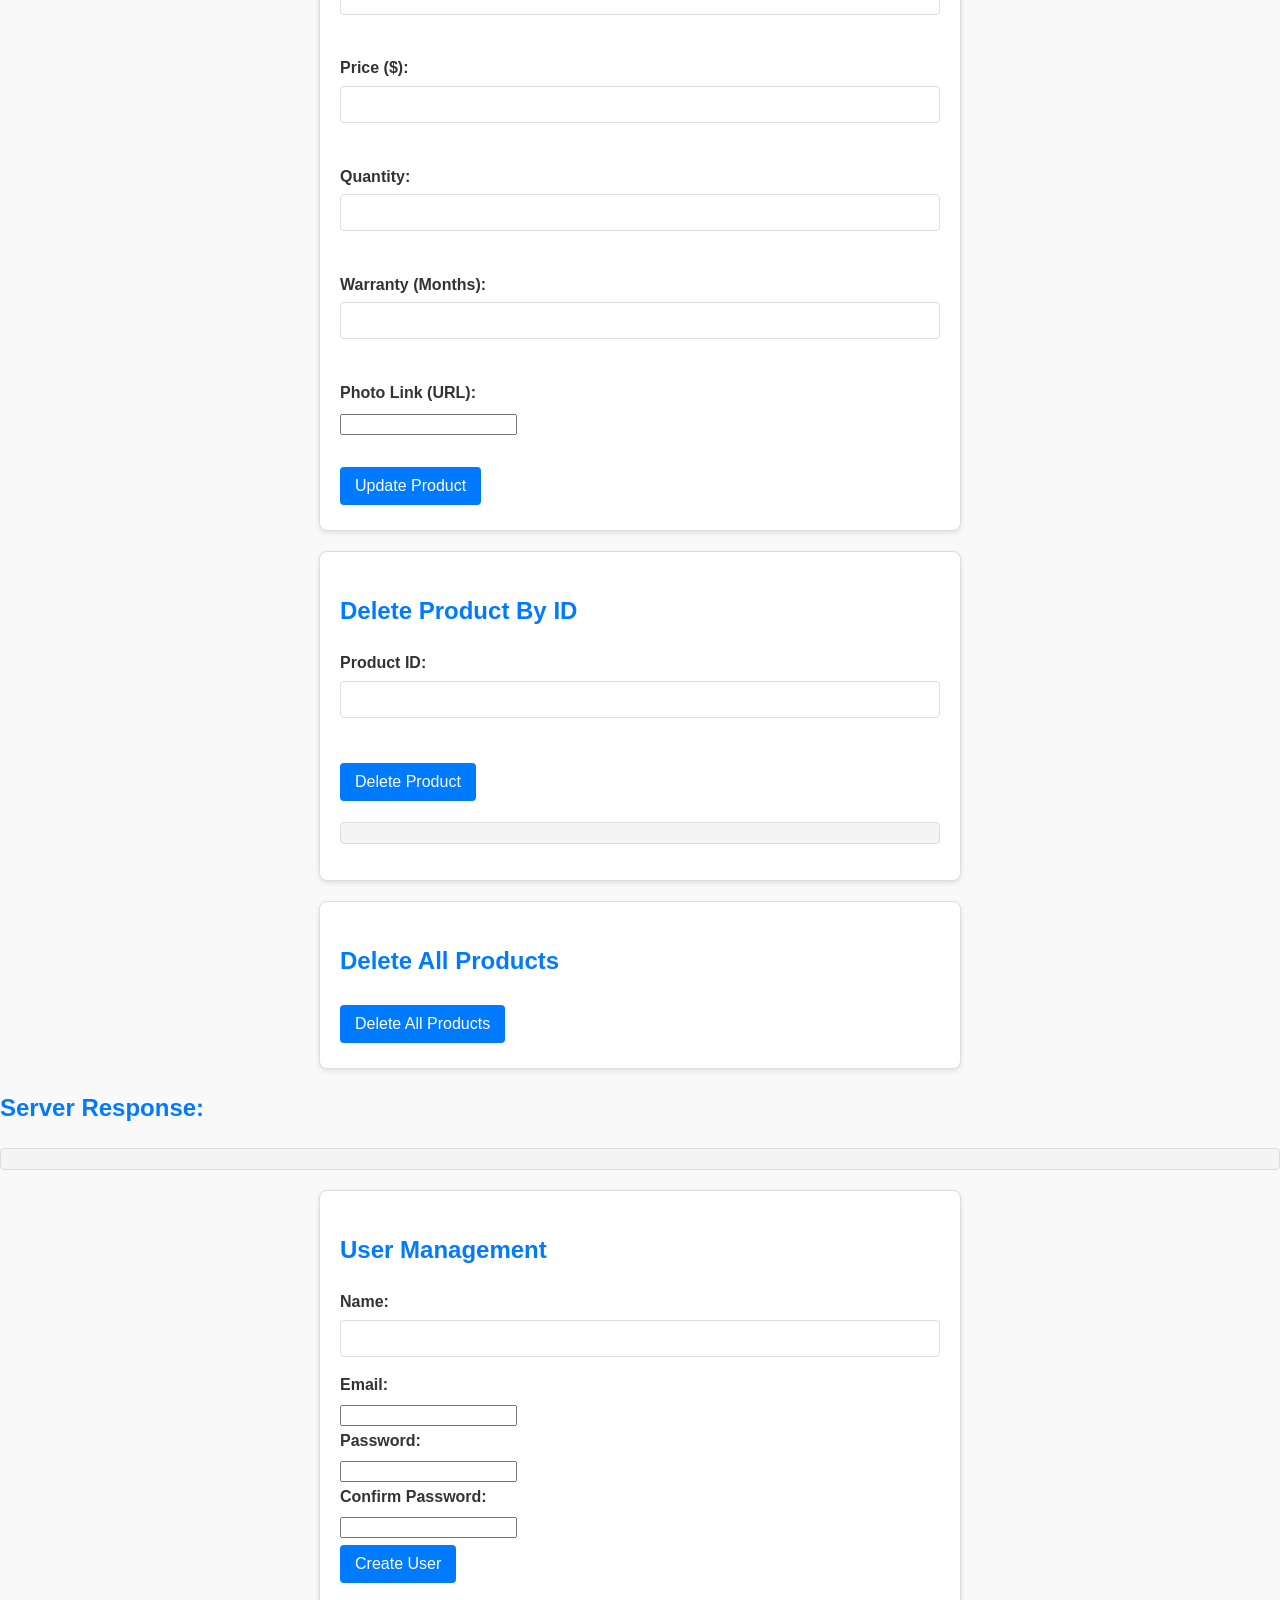
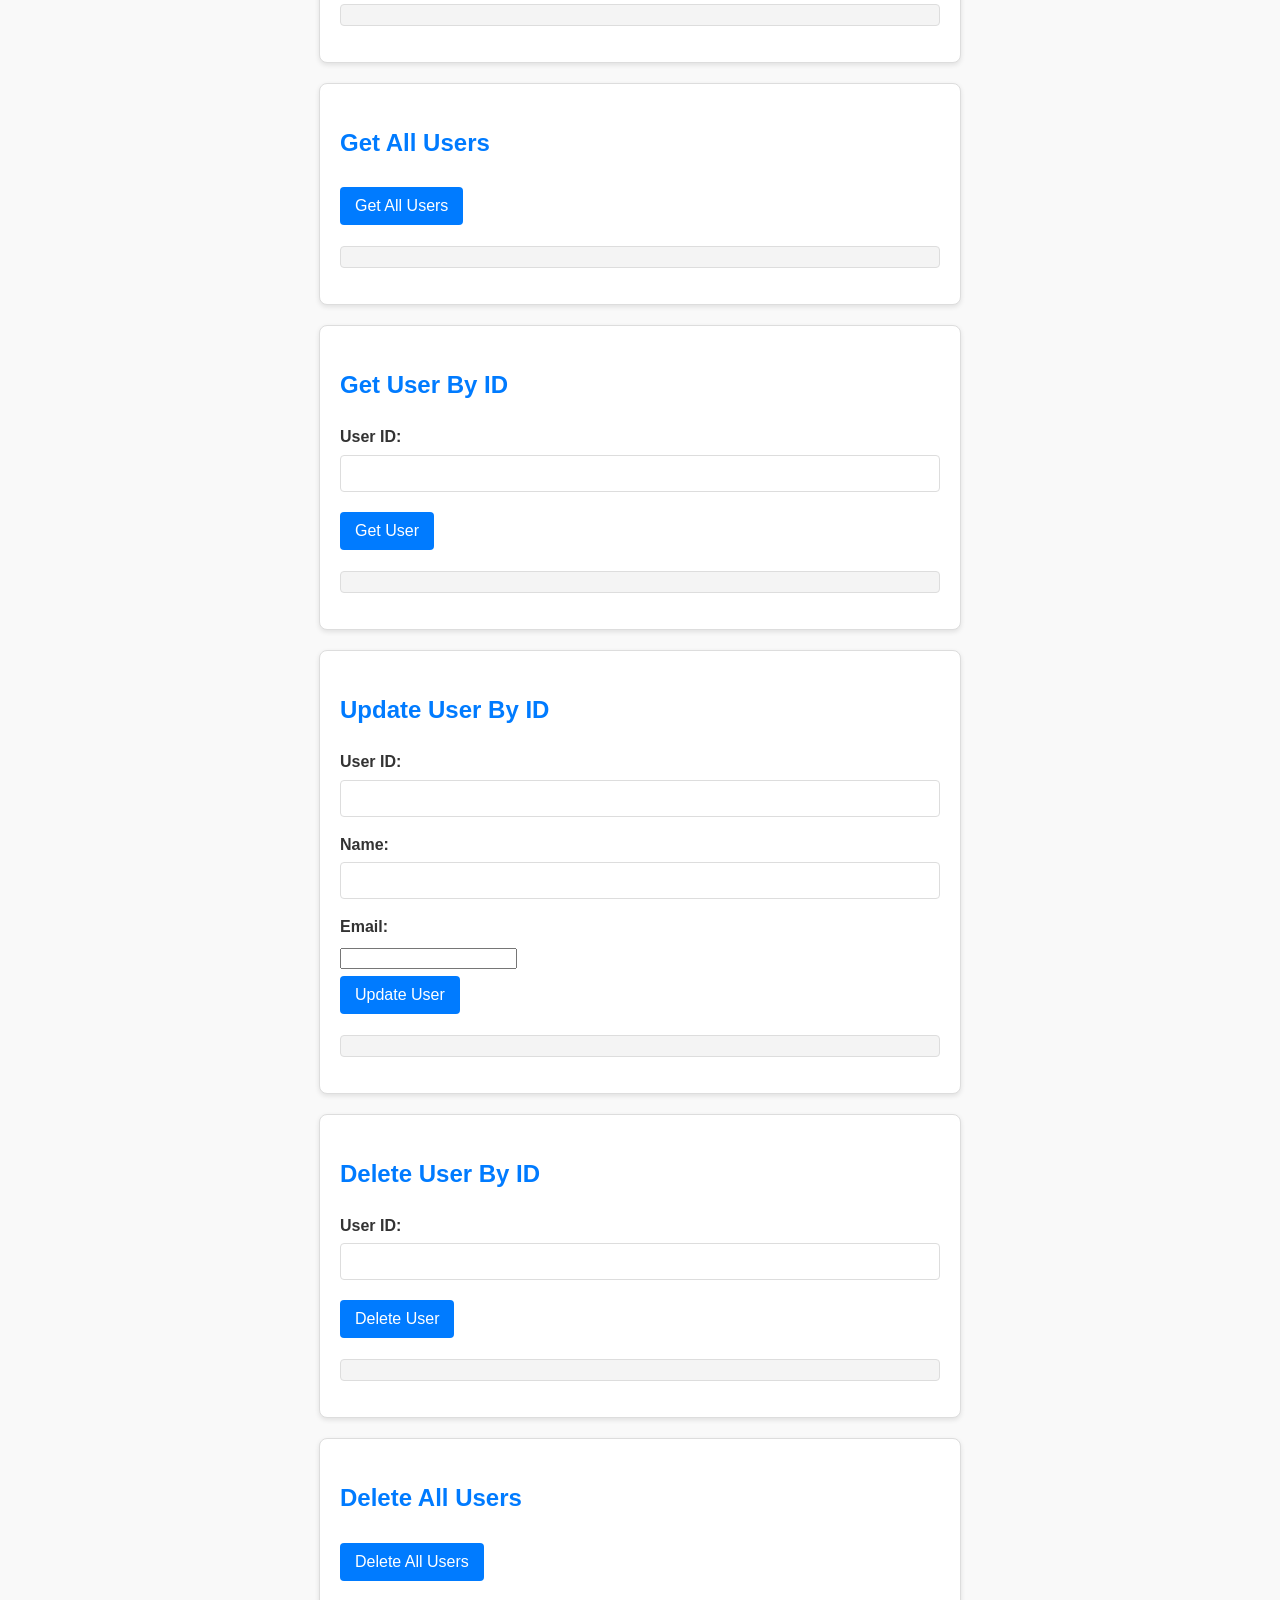
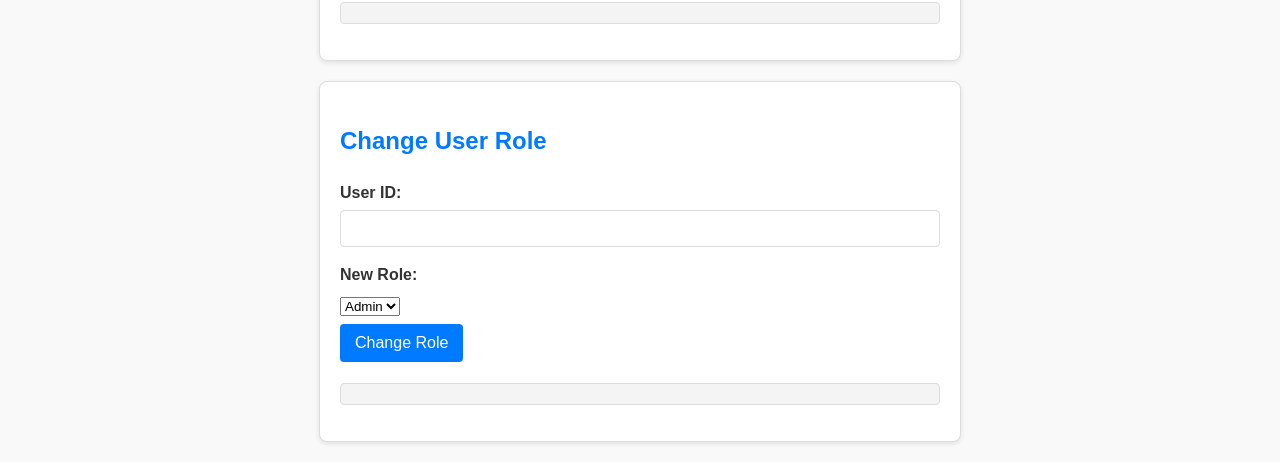
==== commit 630b567f: "Verification." ====
--- a/warehouse-frontend/admin.html
+++ b/warehouse-frontend/admin.html
@@ -162,7 +162,6 @@
 
 <h2>Server Response:</h2>
 <pre id="server-response"></pre>
-
 <section>
     <h2>User Management</h2>
 
@@ -170,60 +169,89 @@
     <form id="create-user-form">
         <label for="create-name">Name:</label>
         <input type="text" id="create-name" required><br>
+
         <label for="create-email">Email:</label>
         <input type="email" id="create-email" required><br>
+
         <label for="create-password">Password:</label>
         <input type="password" id="create-password" required><br>
+
+        <label for="create-confirm-password">Confirm Password:</label>
+        <input type="password" id="create-confirm-password" required><br>
+
         <button type="submit">Create User</button>
     </form>
     <pre id="create-user-response"></pre>
-</section>
+
+</section>
+
 <section>
     <!-- Get All Users -->
-    <h2>Get All</h2>
+    <h2>Get All Users</h2>
     <button onclick="getAllUsers()">Get All Users</button>
     <pre id="all-users-response"></pre>
+</section>
+
+<section>
     <!-- Get User by ID -->
-</section>
-<section>
-    <h2>Get By ID</h2>
+    <h2>Get User By ID</h2>
     <form id="get-user-form">
-        <label for="get-id">User ID:</label>
-        <input type="text" id="get-id" required><br>
+        <label for="user-get-id">User ID:</label>
+        <input type="text" id="user-get-id" required><br>
         <button type="submit">Get User</button>
     </form>
     <pre id="get-user-response"></pre>
 </section>
-<section>
+
+<section>
+    <!-- Update User -->
     <h2>Update User By ID</h2>
-    <!-- Update User -->
     <form id="update-user-form">
-        <label for="update-id">User ID:</label>
-        <input type="text" id="update-id" required><br>
-        <label for="update-name">Name:</label>
-        <input type="text" id="update-name"><br>
-        <label for="update-email">Email:</label>
-        <input type="email" id="update-email"><br>
+        <label for="user-update-id">User ID:</label>
+        <input type="text" id="user-update-id" required><br>
+        <label for="user-update-name">Name:</label>
+        <input type="text" id="user-update-name"><br>
+        <label for="user-update-email">Email:</label>
+        <input type="email" id="user-update-email"><br>
         <button type="submit">Update User</button>
     </form>
     <pre id="update-user-response"></pre>
 </section>
-<section>
+
+<section>
+    <!-- Delete User -->
     <h2>Delete User By ID</h2>
-    <!-- Delete User -->
     <form id="delete-user-form">
-        <label for="delete-id">User ID:</label>
-        <input type="text" id="delete-id" required><br>
+        <label for="user-delete-id">User ID:</label>
+        <input type="text" id="user-delete-id" required><br>
         <button type="submit">Delete User</button>
     </form>
     <pre id="delete-user-response"></pre>
 </section>
-<section>
+
+<section>
+    <!-- Delete All Users -->
     <h2>Delete All Users</h2>
-    <!-- Delete All Users -->
     <button onclick="deleteAllUsers()">Delete All Users</button>
     <pre id="delete-all-users-response"></pre>
 </section>
+
+<section>
+    <!-- Change User Role -->
+    <h2>Change User Role</h2>
+    <form id="change-role-form">
+        <label for="user-role-id">User ID:</label>
+        <input type="text" id="user-role-id" required><br>
+        <label for="new-role">New Role:</label>
+        <select id="new-role" required>
+            <option value="admin">Admin</option>
+            <option value="user">User</option>
+        </select><br>
+        <button type="submit">Change Role</button>
+    </form>
+    <pre id="change-role-response"></pre>
+</section>
+
 <script src="./js/user.js"></script>
 <script src="./js/navbar.js" defer></script>
 </body>
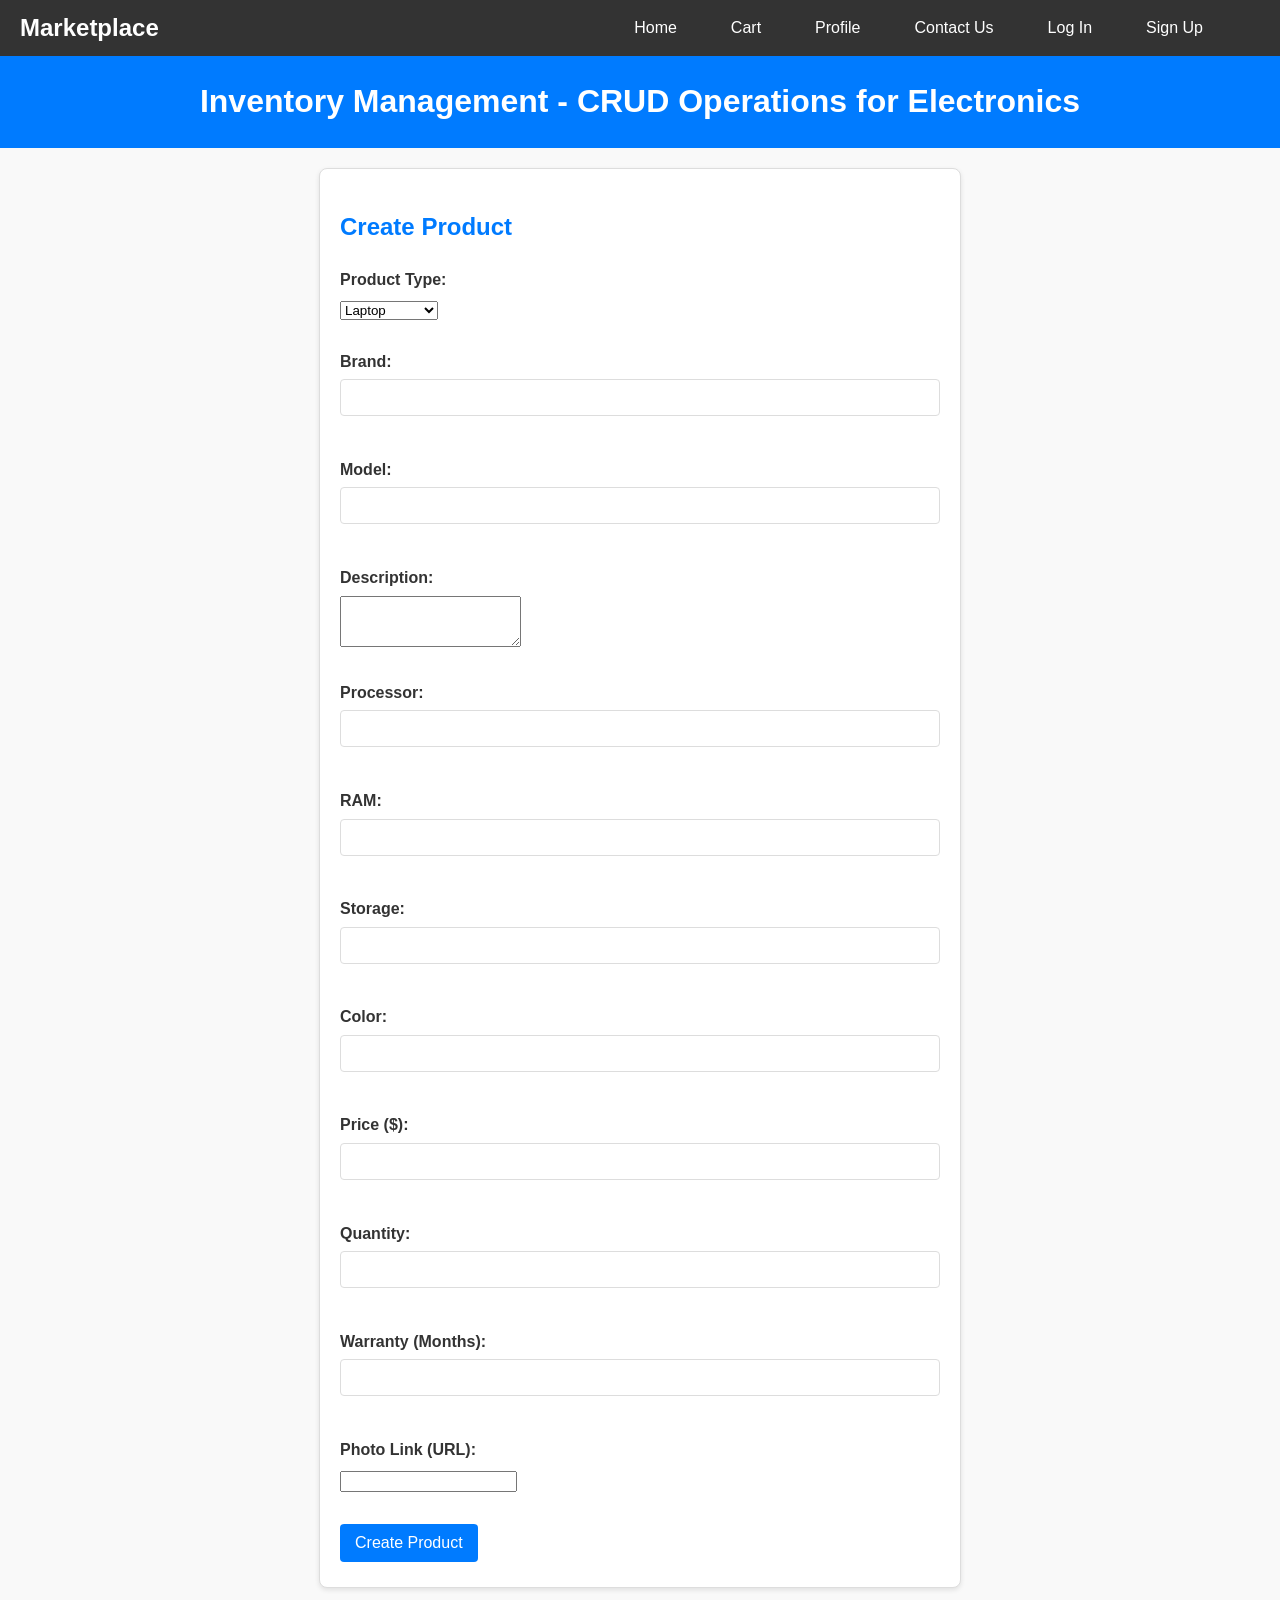
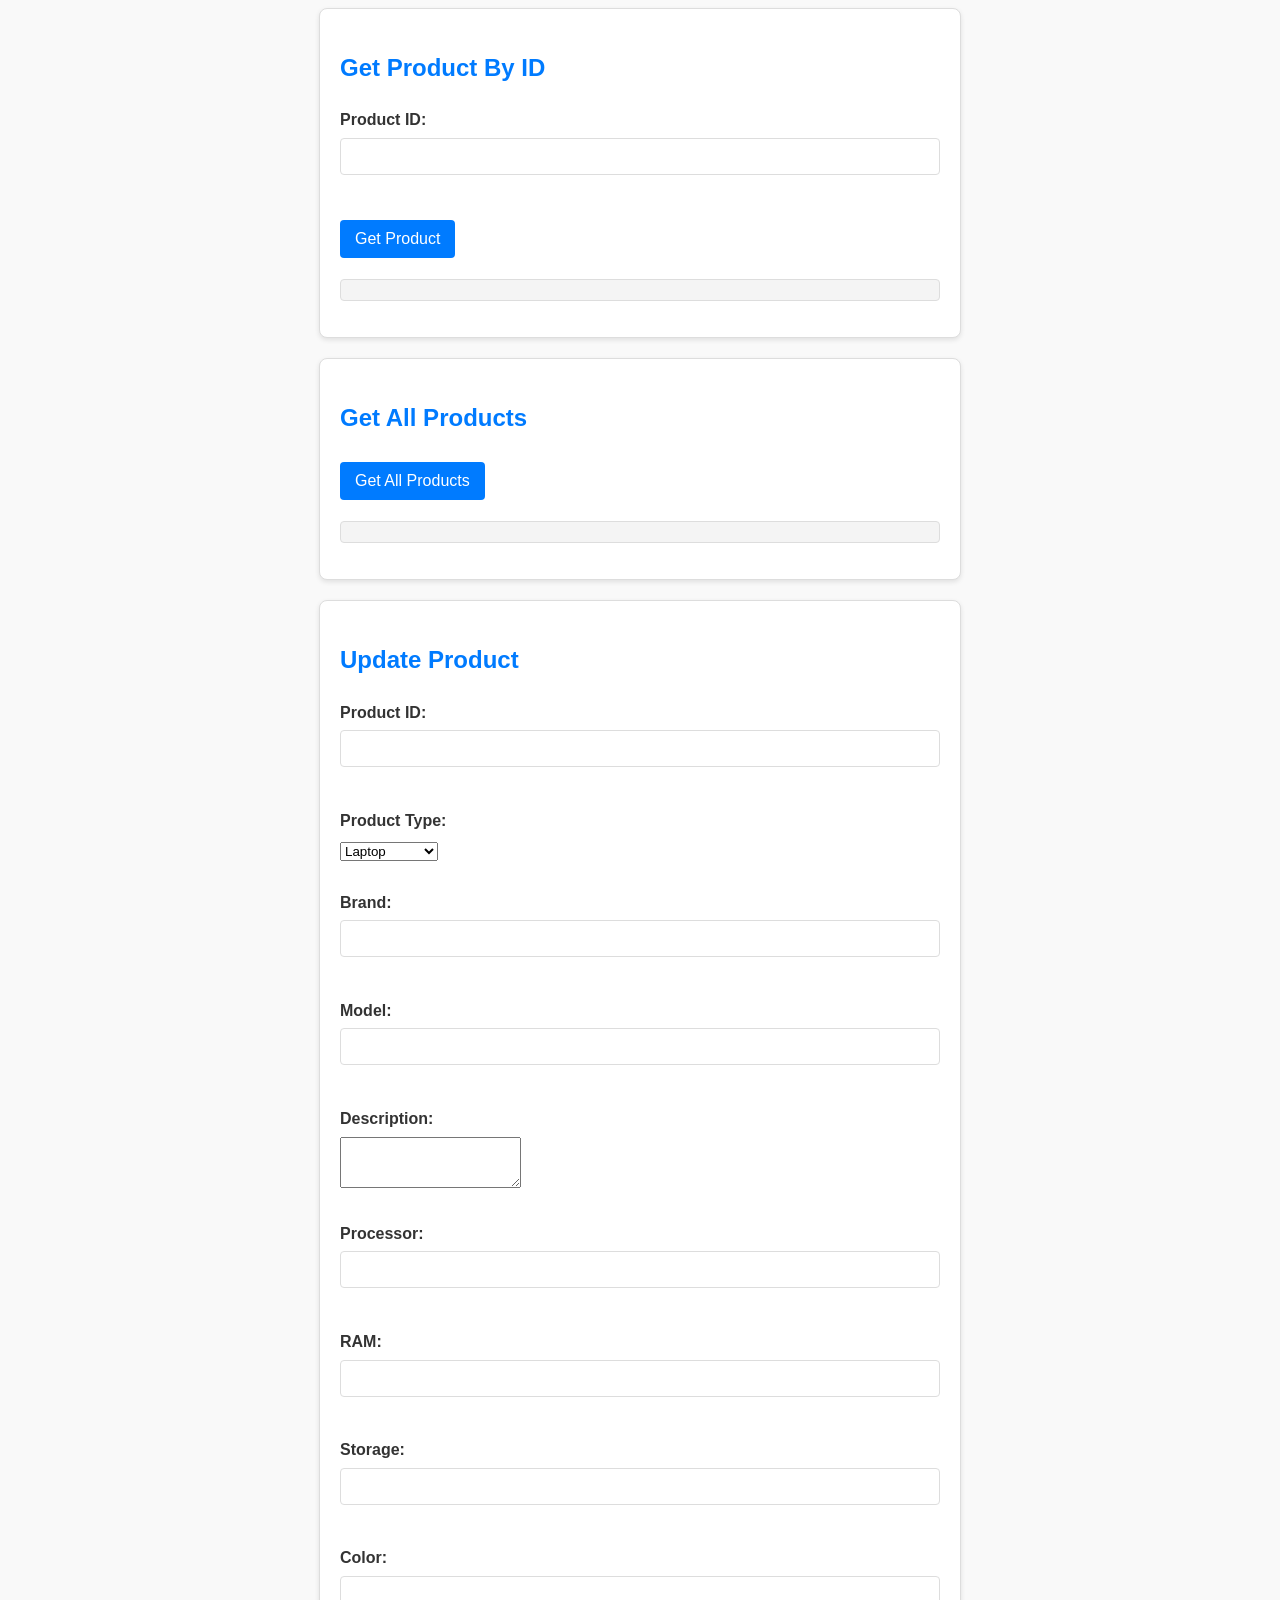
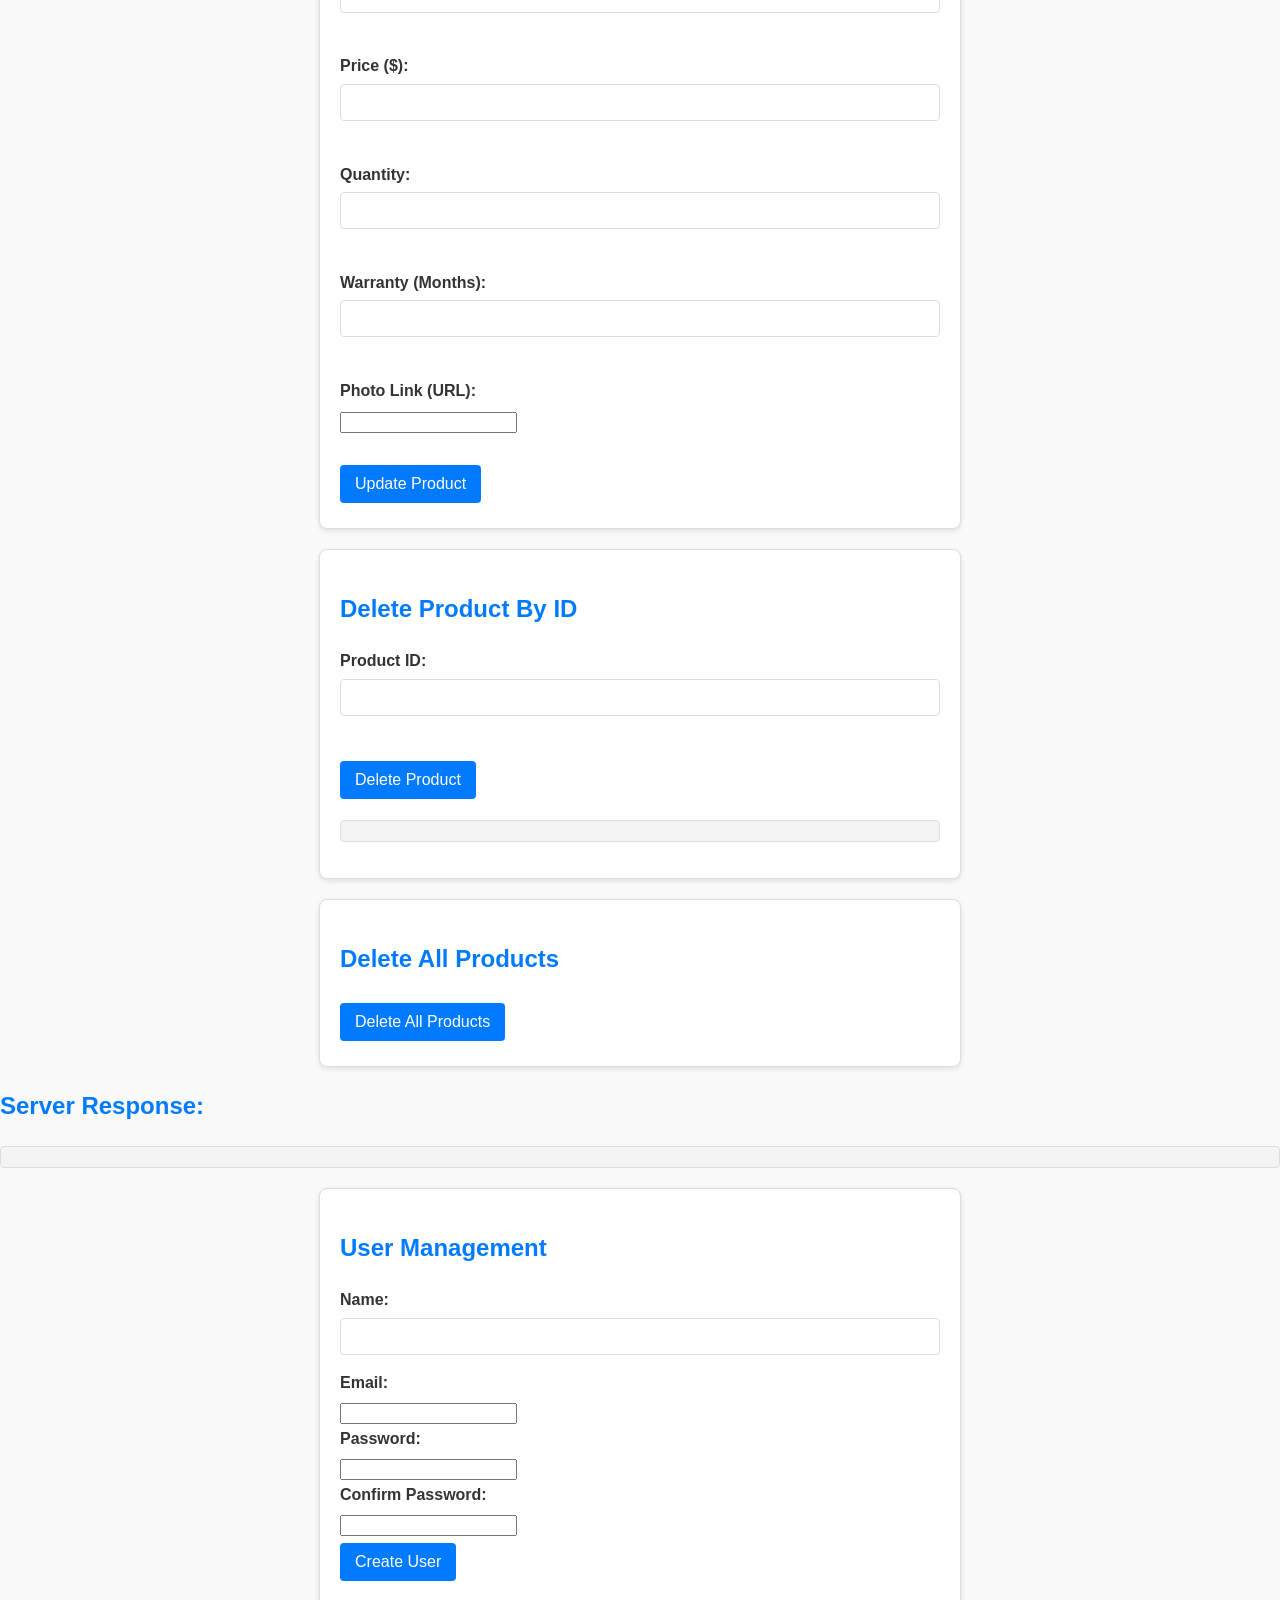
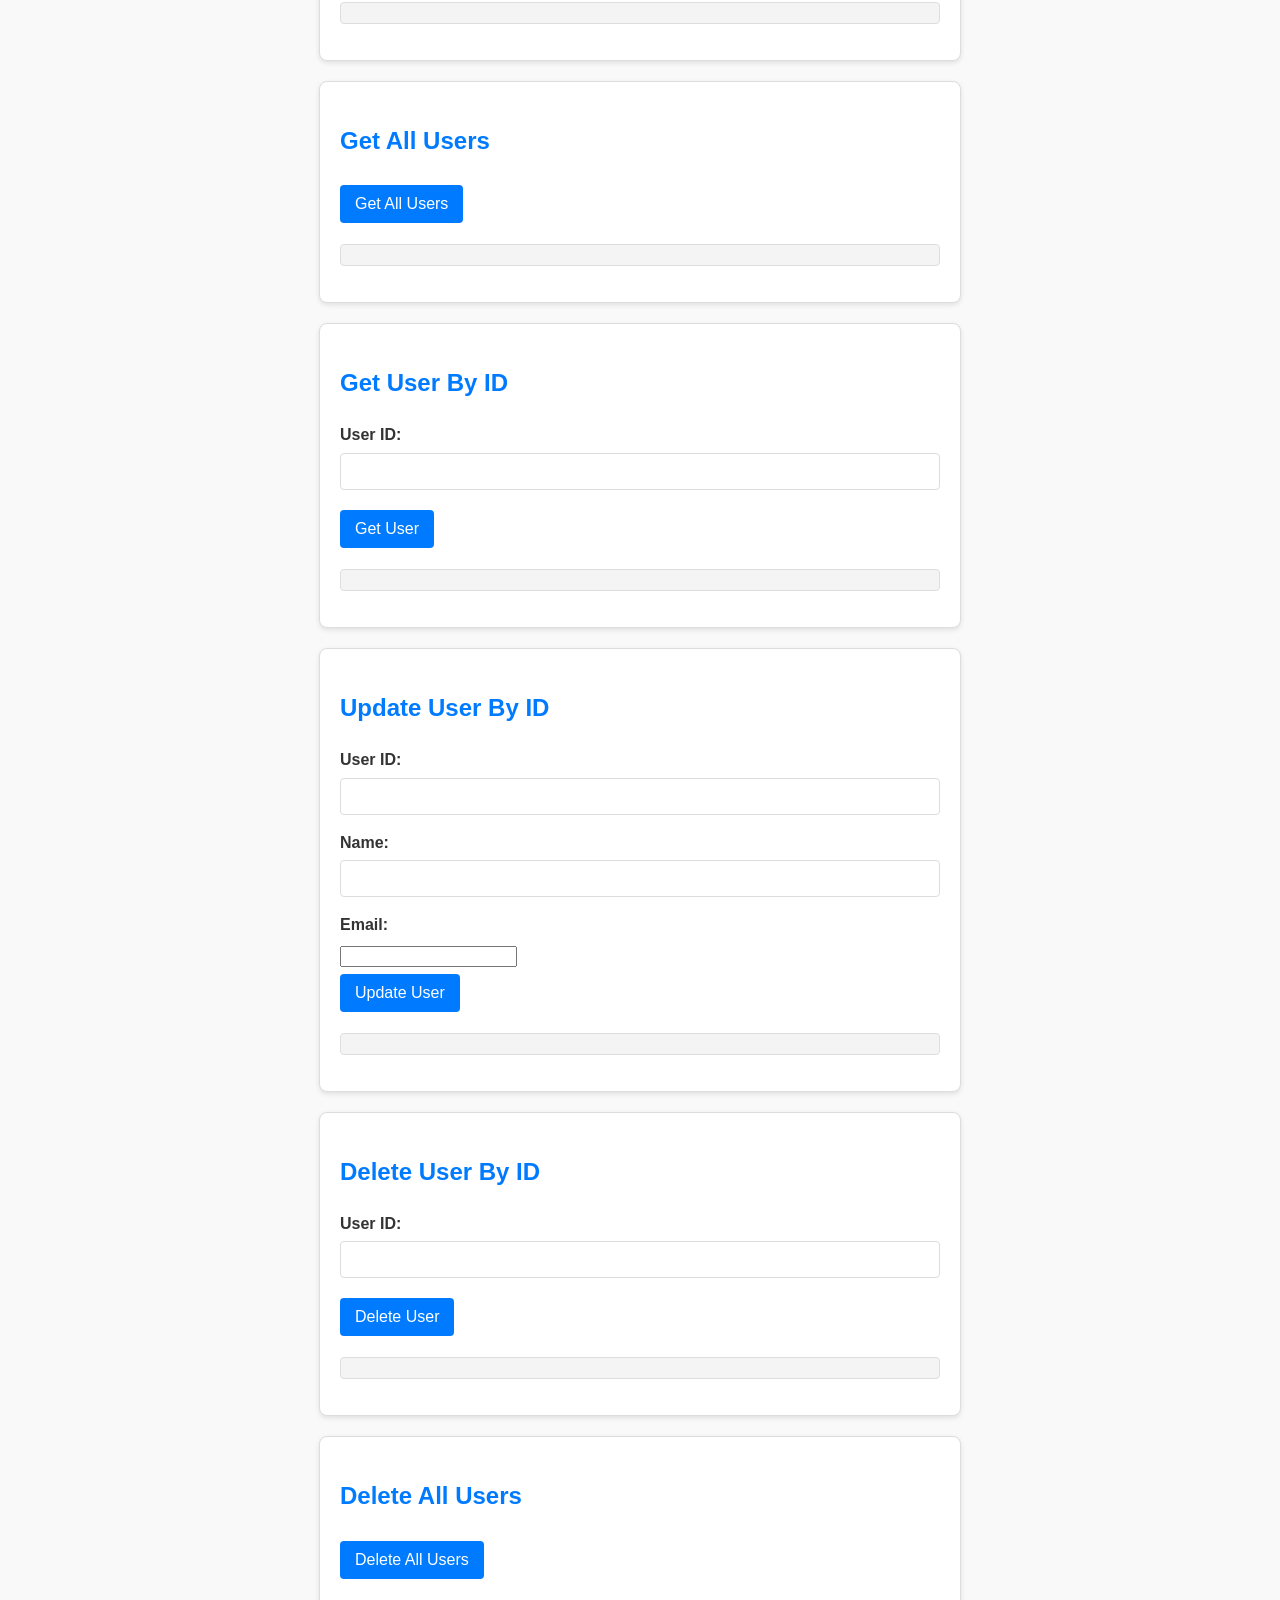
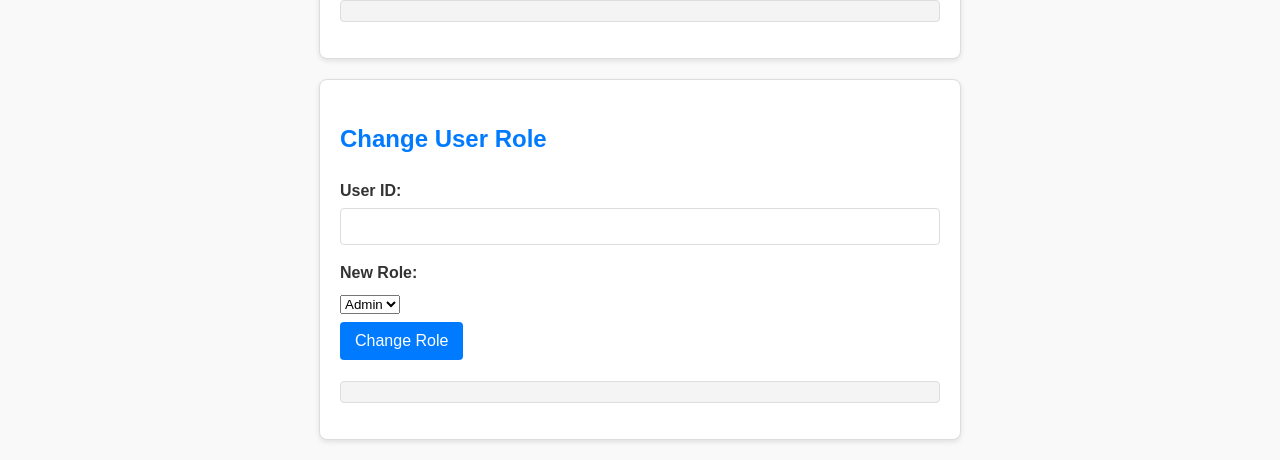
==== commit 6825e25c: "added/updated styles on pages." ====
--- a/warehouse-frontend/admin.html
+++ b/warehouse-frontend/admin.html
@@ -15,7 +15,7 @@
     </div>
     <ul class="nav-links">
         <li><a href="index.html">Home</a></li>
-        <li><a href="shoppingCart.html">Cart</a></li>
+        <li><a href="shoppingСart.html">Cart</a></li>
         <li><a href="profile.html">Profile</a></li>
         <li><a href="ContactUs.html">Contact Us</a></li>
         <li class="admin-link" id="admin-link" style="display: none;">
--- a/warehouse-frontend/css/navBar.css
+++ b/warehouse-frontend/css/navBar.css
@@ -4,7 +4,7 @@
     display: flex;
     justify-content: space-between;
     align-items: center;
-    padding: 10px 20px;
+    padding: 9px 20px;
 }
 
 .logo a {
